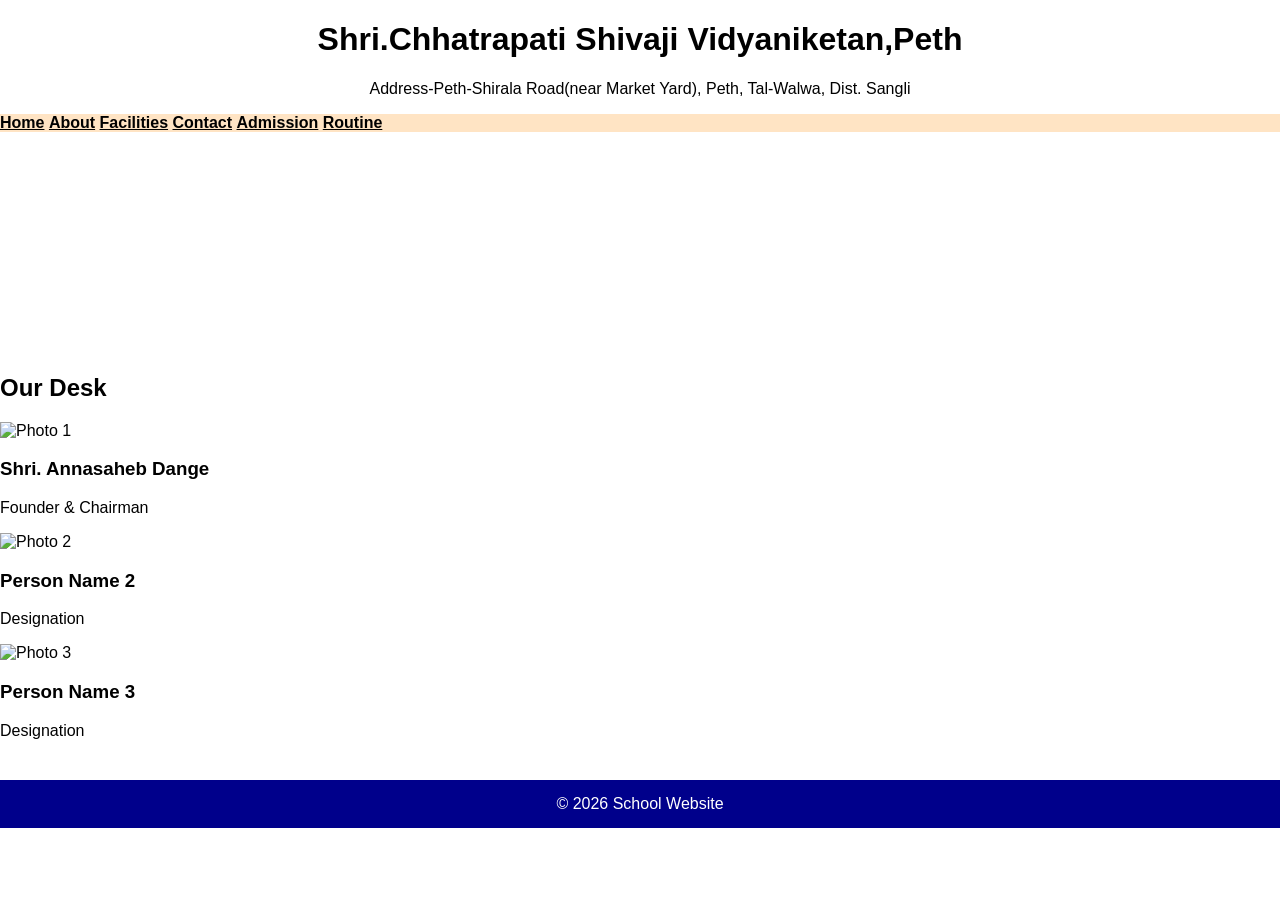
==== index.html @ c8ff2dbd "Update index.html" ====
<!DOCTYPE html>
<html lang="en">
<head>
    <meta charset="UTF-8">
    <meta name="viewport" content="width=device-width, initial-scale=1.0">
    <title>School Website</title>
    <link rel="stylesheet" href="style.css">
</head>
<body>
    <header>
        <h1>Shri.Chhatrapati Shivaji Vidyaniketan,Peth</h1>
        <p>Address-Peth-Shirala Road(near Market Yard), Peth, Tal-Walwa, Dist. Sangli</p>
    </header>
    <nav>
        <a href="index.html">Home</a>
        <a href="about.html">About</a>
        <a href="facilities.html">Facilities</a>
        <a href="contact.html">Contact</a>
        <a href="admission.html">Admission</a>
        <a href="routine.html">Routine</a>
    </nav>

    <div class="web">
        <h2>Welcome</h2>
        <p>We provide quality education and overall personality development.</p>
    </div>
    <section class="slider-section">
    <h2>Our Desk</h2>

    <div class="slider">
        <div class="slides">

            <div class="slide">
                <img src="images/photo1.jpg" alt="Photo 1">
                <h3>Shri. Annasaheb Dange</h3>
                <p>Founder & Chairman</p>
            </div>

            <div class="slide">
                <img src="images/photo2.jpg" alt="Photo 2">
                <h3>Person Name 2</h3>
                <p>Designation</p>
            </div>

            <div class="slide">
                <img src="images/photo3.jpg" alt="Photo 3">
                <h3>Person Name 3</h3>
                <p>Designation</p>
            </div>

        </div>
    </div>
</section>
    <footer>© 2026 School Website</footer>
</body>

</html>
---- style.css ----
nav
{
   background-color:bisque;
   padding:10;
}
nav a
{
   margin-right: 190;
   color:black;
   font-weight: bold;

}
body
{
   margin:0;
   font-family:'Segoe UI',sans-serif;
   background:linear-gradient;
}
header
{
   background:liner-gradient;
   text-align:center;
   padding:25;
}
.card {
    background: white;
    width: 80%;
    margin: 40px auto;
    padding: 25px;
    border-radius: 10px;
    box-shadow: 0 4px 15px rgba(0,0,0,0.2);
    transition: 0.3s;
}
.card:hover {
    transform: scale(1.02);
}
footer
{
   text-align:center;
   background-color:darkblue;
   color:white;
   padding:15px;
   margin-top:40px;
}
.web
{
   text-align:center;
   padding:60px;
   backgroumd-size:cover;
   color:white;

    
   
}
   /* ========================= */
/* ABOUT PAGE STYLING START */
/* ========================= */

.about-section {
    padding: 40px;
    background-color: white;
}

.section-title {
    text-align: center;
    margin-bottom: 30px;
    color: #002147;
}

.about-container {
    display: flex;
    flex-wrap: wrap;
    gap: 30px;
    align-items: center;
}

.image-section img {
    width: 280px;
    border-radius: 8px;
}

.text-section {
    flex: 1;
    font-size: 16px;
    line-height: 1.7;
    color: #333;
}

/* ========================= */
/* ABOUT PAGE STYLING END */
/* ========================= */
table {
    width: 100%;
    border-collapse: collapse;
    margin-top: 15px;
    border: 2px solid black;  
}

th, td {
    border: 1px solid #555;    
    padding: 10px;
    text-align: left;
}

th {
    background-color: #f2f2f2;
}
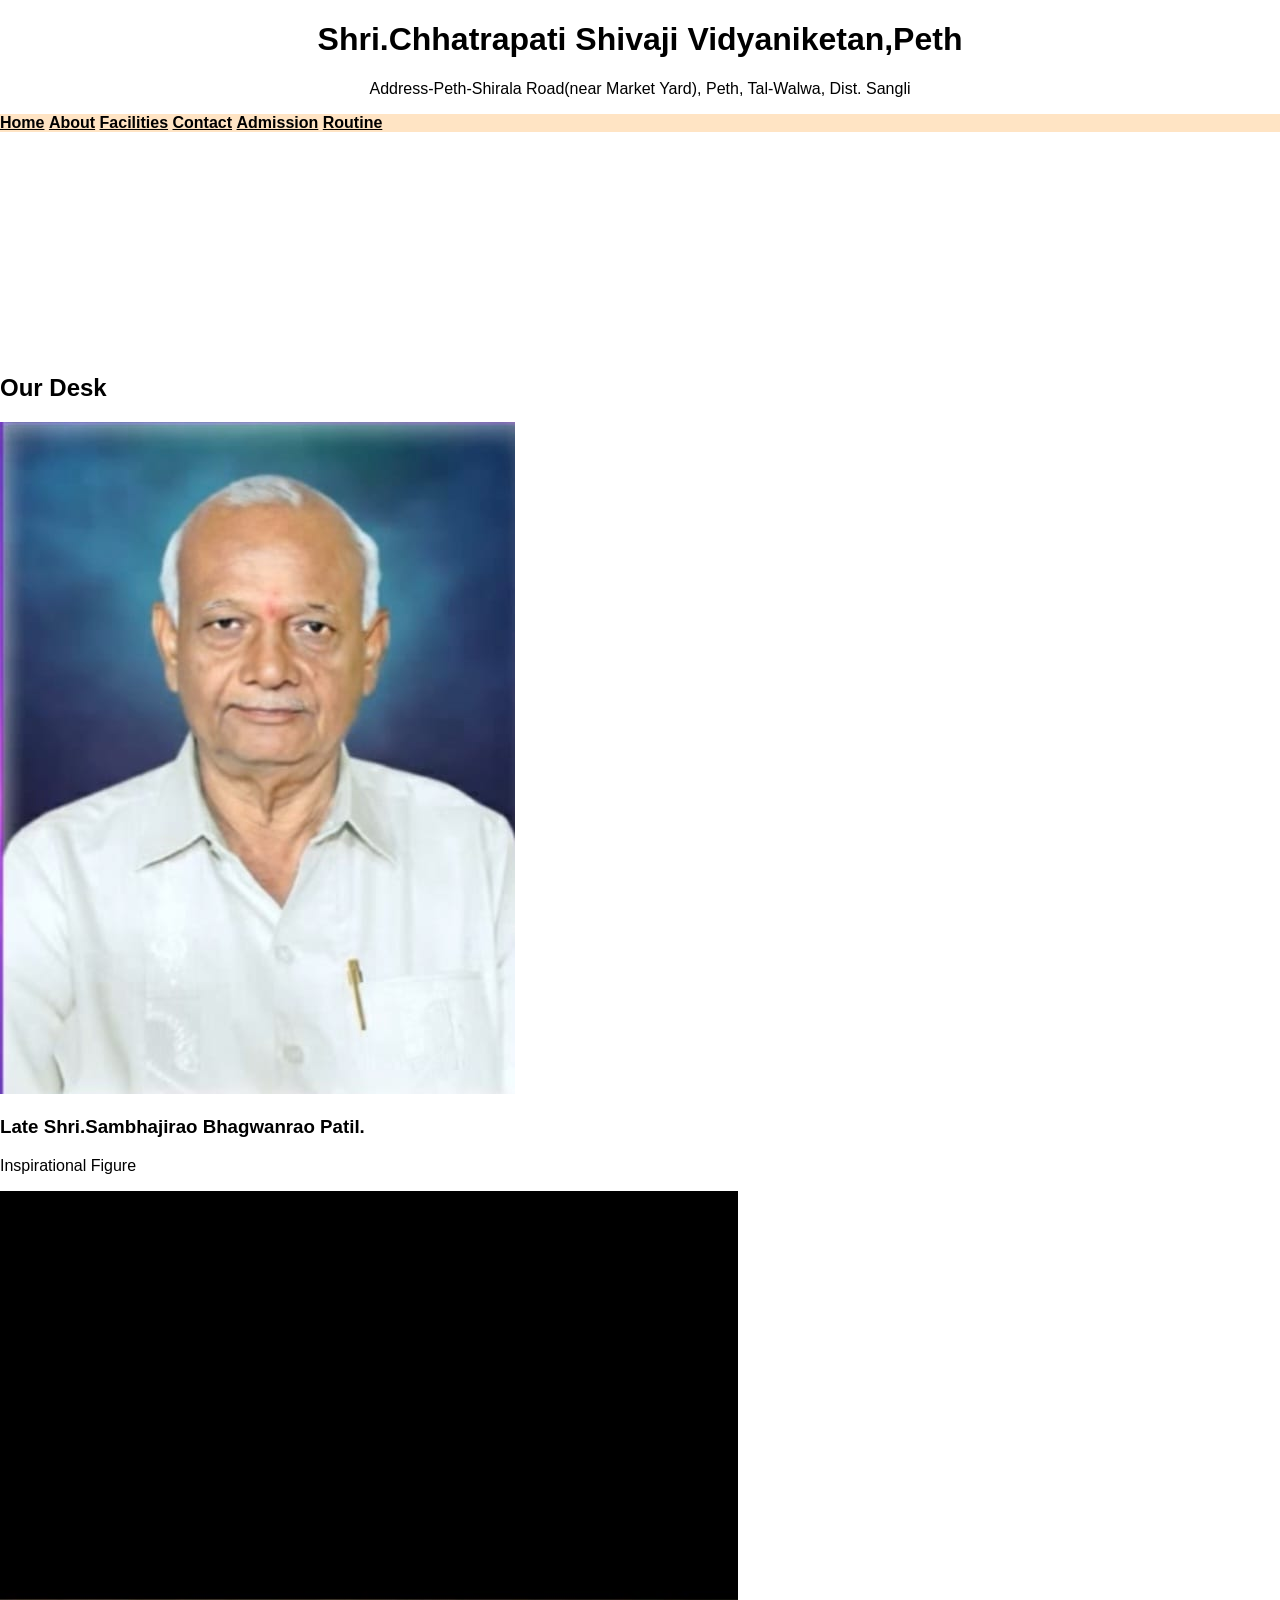
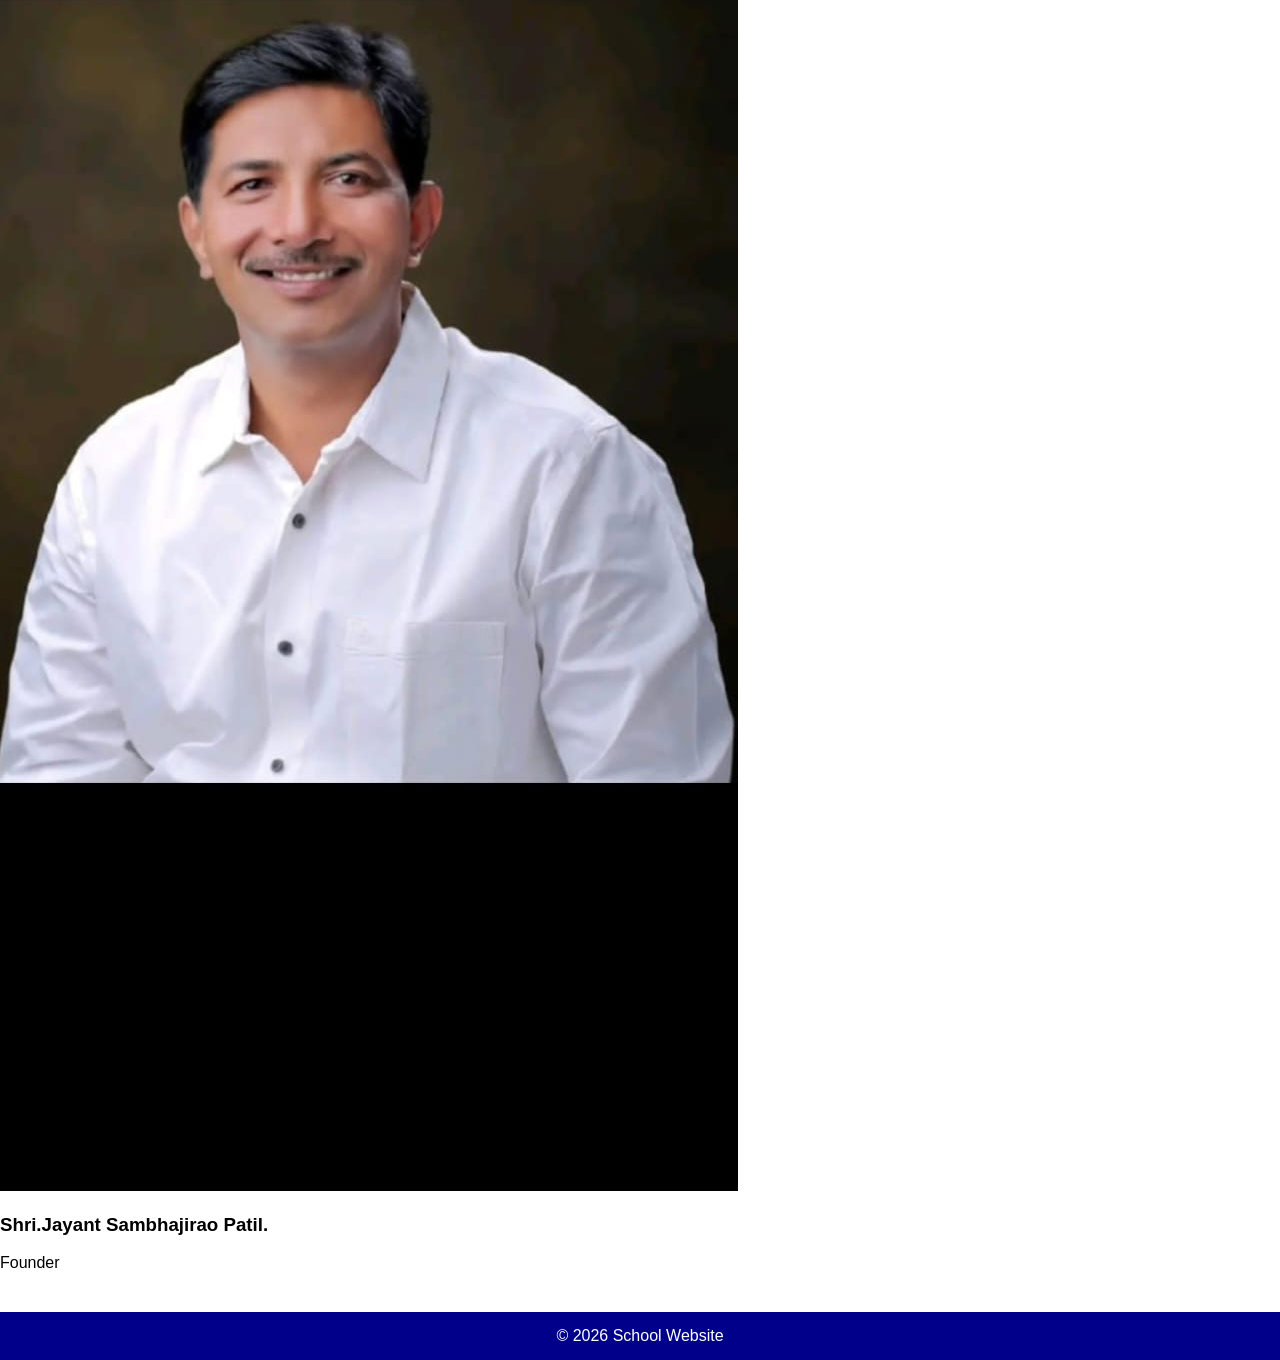
==== commit 8b16ee63: "Update index.html" ====
--- a/index.html
+++ b/index.html
@@ -31,22 +31,18 @@
         <div class="slides">
 
             <div class="slide">
-                <img src="images/photo1.jpg" alt="Photo 1">
-                <h3>Shri. Annasaheb Dange</h3>
-                <p>Founder & Chairman</p>
+                <img src="Inspirational_figure.jpeg" alt="Photo 1">
+                <h3>Late Shri.Sambhajirao Bhagwanrao Patil.</h3>
+                <p>Inspirational Figure</p>
             </div>
 
             <div class="slide">
-                <img src="images/photo2.jpg" alt="Photo 2">
-                <h3>Person Name 2</h3>
-                <p>Designation</p>
+                <img src="chairman.jpeg" alt="Photo 2">
+                <h3>Shri.Jayant Sambhajirao Patil.</h3>
+                <p>Founder</p>
             </div>
 
-            <div class="slide">
-                <img src="images/photo3.jpg" alt="Photo 3">
-                <h3>Person Name 3</h3>
-                <p>Designation</p>
-            </div>
+            
 
         </div>
     </div>
@@ -56,3 +52,4 @@
 
 </html>
 
+
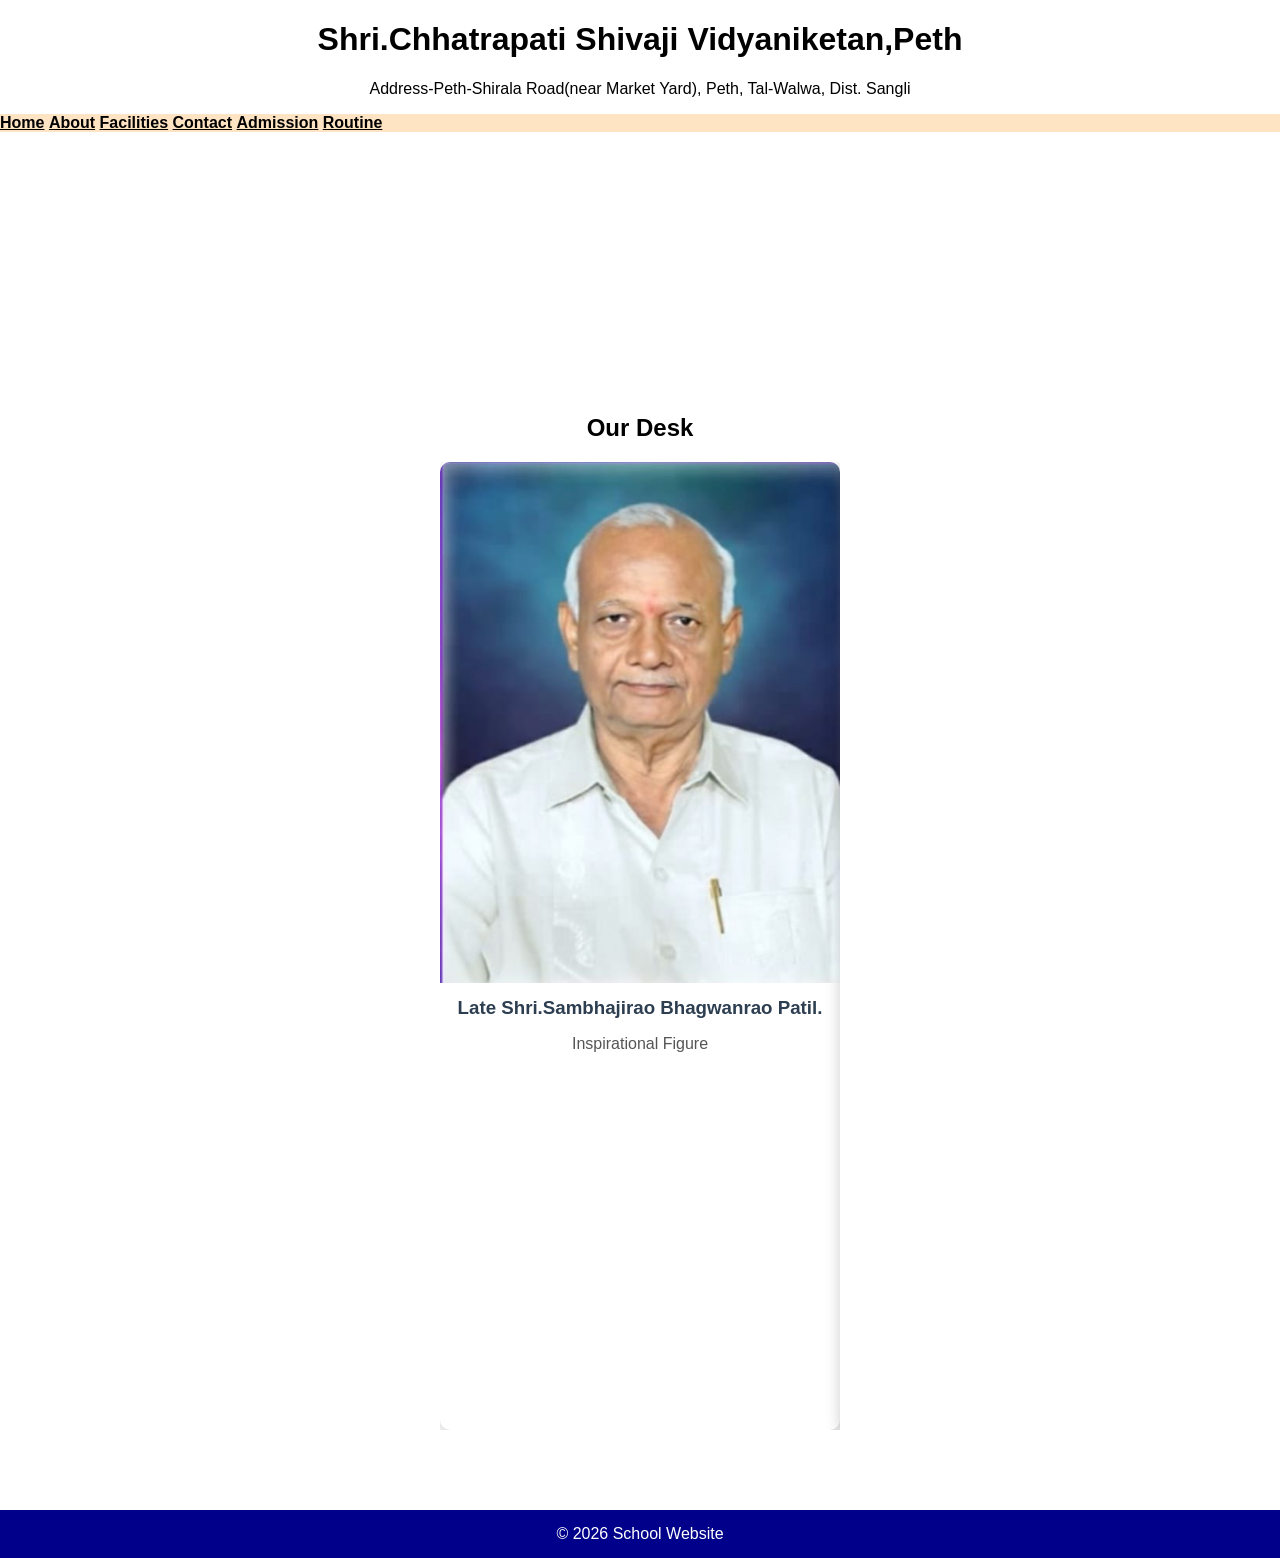
==== commit cd186238: "Update index.html" ====
--- a/index.html
+++ b/index.html
@@ -6,6 +6,45 @@
     <title>School Website</title>
     <link rel="stylesheet" href="style.css">
 </head>
+    <script>
+let index = 0;
+const slides = document.querySelector(".slides");
+const totalSlides = document.querySelectorAll(".slide").length;
+
+let startX = 0;
+
+document.querySelector(".slider").addEventListener("touchstart", function(e){
+    startX = e.touches[0].clientX;
+});
+
+document.querySelector(".slider").addEventListener("touchend", function(e){
+    let endX = e.changedTouches[0].clientX;
+
+    if(startX > endX + 50){
+        nextSlide();
+    } else if(startX < endX - 50){
+        prevSlide();
+    }
+});
+
+function nextSlide(){
+    if(index < totalSlides - 1){
+        index++;
+        updateSlide();
+    }
+}
+
+function prevSlide(){
+    if(index > 0){
+        index--;
+        updateSlide();
+    }
+}
+
+function updateSlide(){
+    slides.style.transform = `translateX(-${index * 100}%)`;
+}
+</script>
 <body>
     <header>
         <h1>Shri.Chhatrapati Shivaji Vidyaniketan,Peth</h1>
@@ -53,3 +92,4 @@
 </html>
 
 
+
--- a/style.css
+++ b/style.css
@@ -105,6 +105,43 @@
 th {
     background-color: #f2f2f2;
 }
+.slider-section {
+    text-align: center;
+    padding: 40px 20px;
+}
+
+.slider {
+    overflow: hidden;
+    max-width: 400px;
+    margin: auto;
+}
+
+.slides {
+    display: flex;
+    transition: transform 0.5s ease-in-out;
+}
+
+.slide {
+    min-width: 100%;
+    box-shadow: 0 5px 15px rgba(0,0,0,0.2);
+    background: white;
+    border-radius: 10px;
+    padding-bottom: 15px;
+}
+
+.slide img {
+    width: 100%;
+    border-radius: 10px 10px 0 0;
+}
+
+.slide h3 {
+    margin: 10px 0 5px;
+    color: #2c3e50;
+}
+
+.slide p {
+    color: #555;
+}
 
 
 
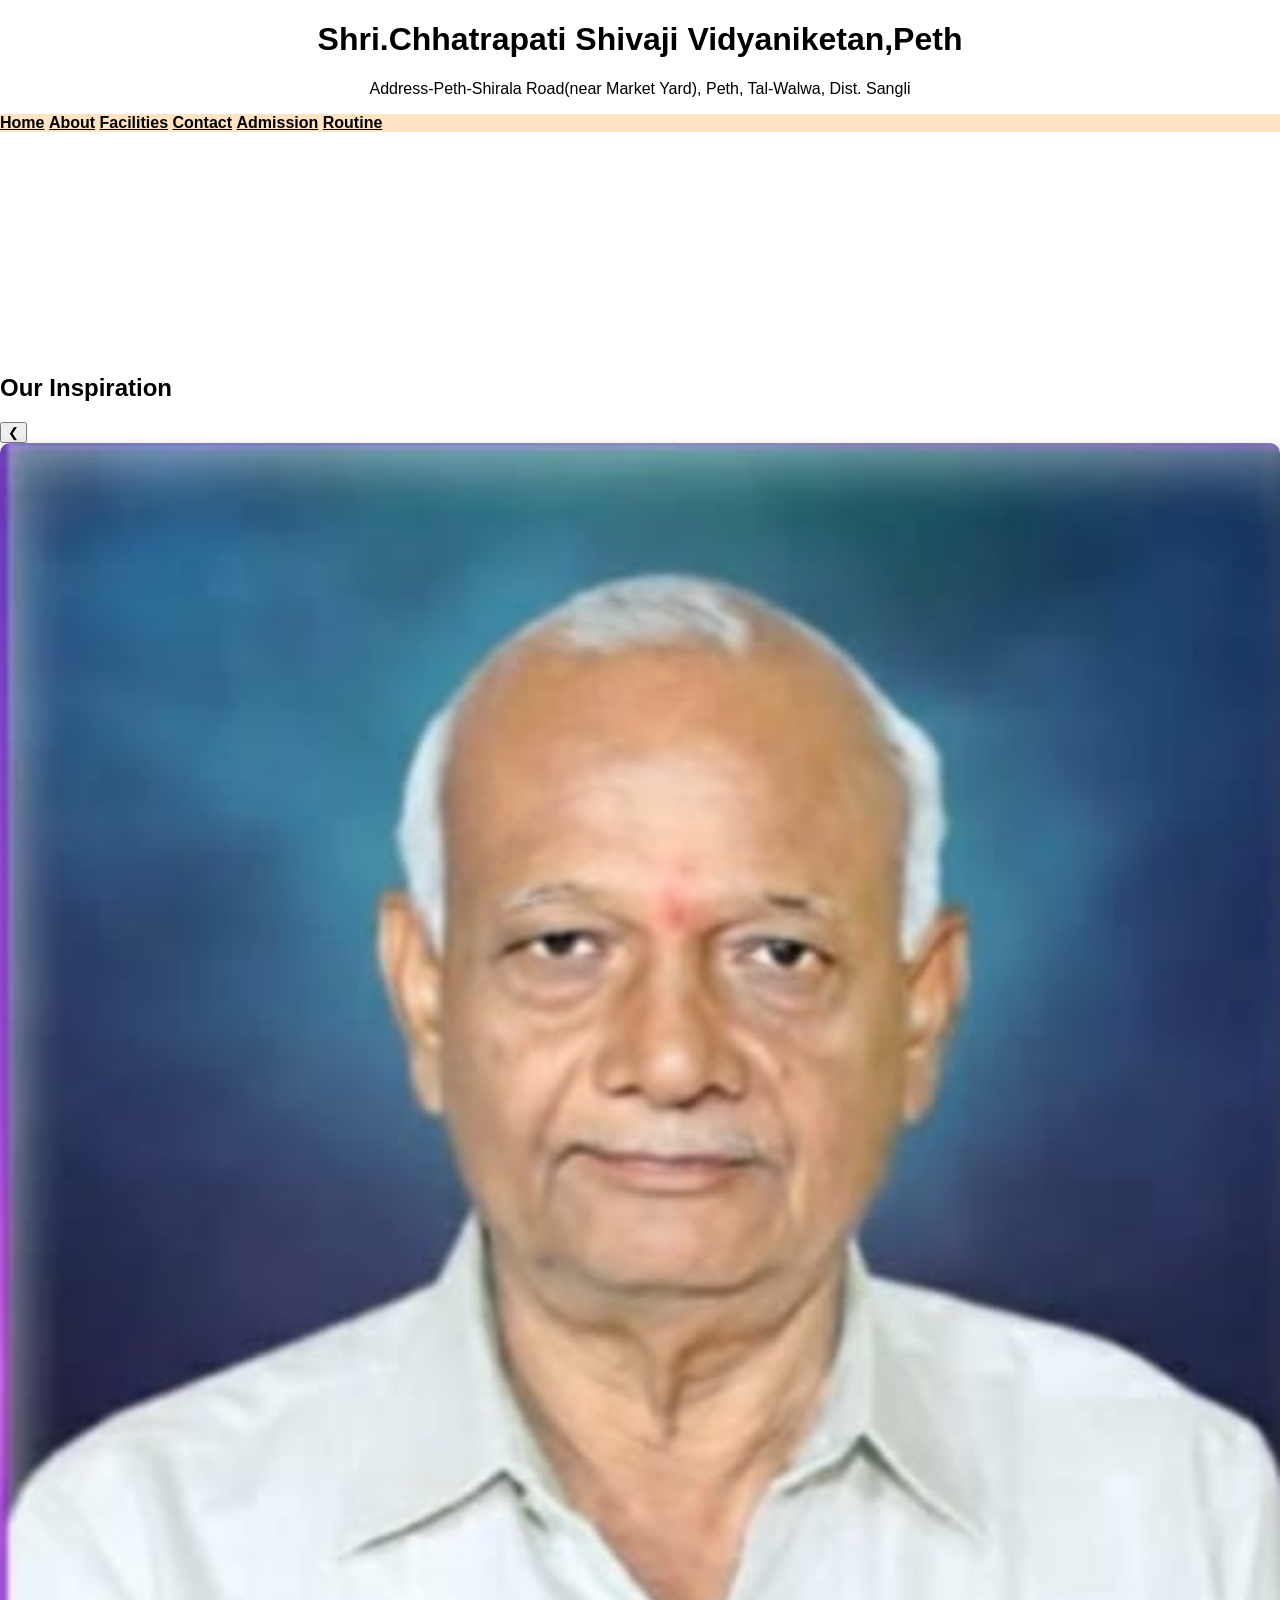
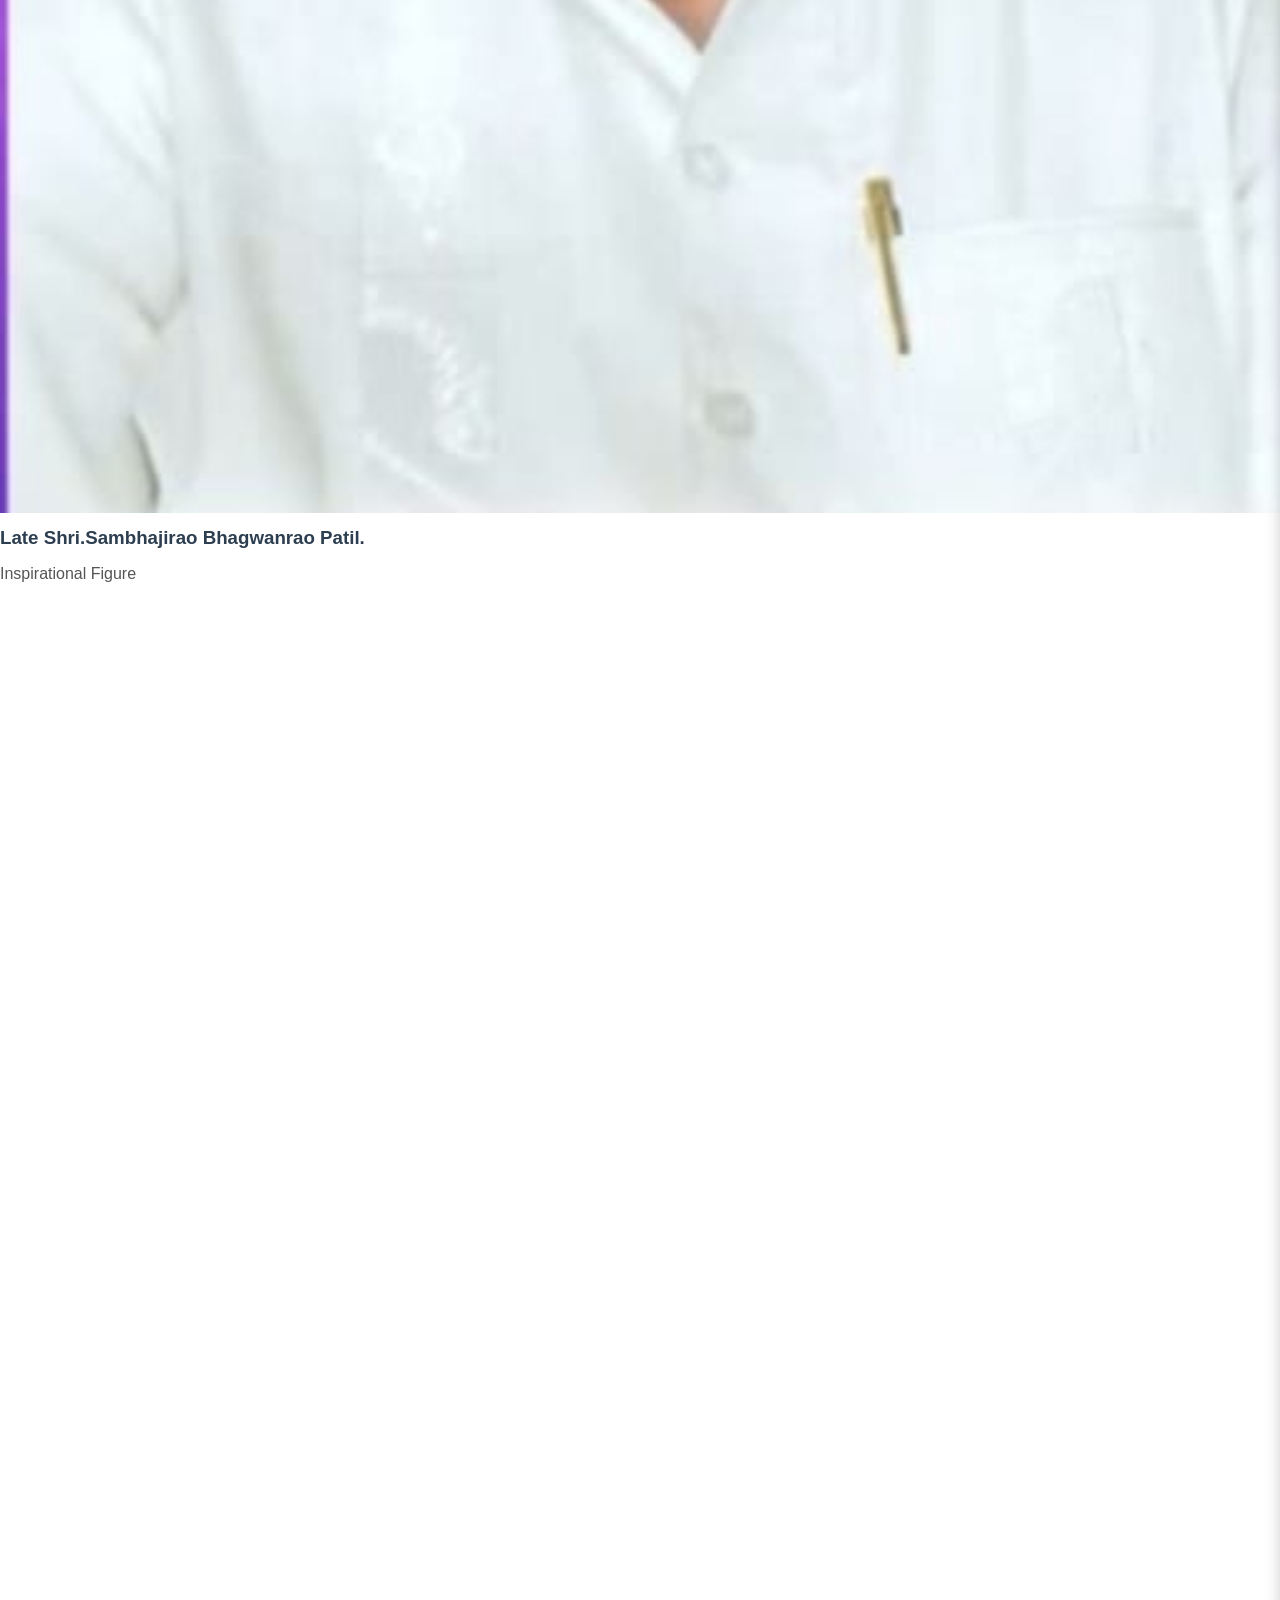
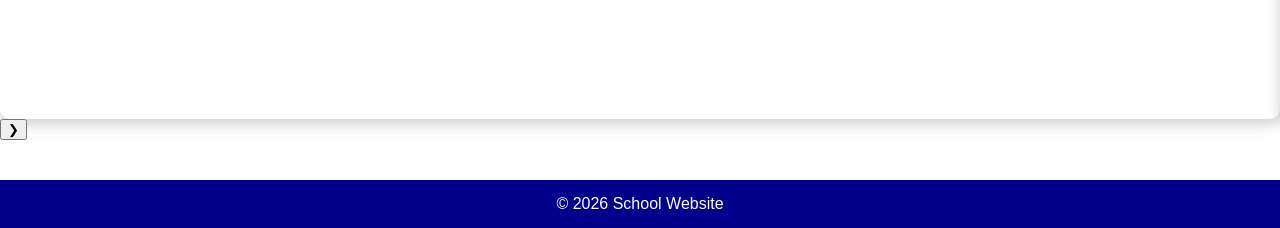
==== commit 745eed47: "Update index.html" ====
--- a/index.html
+++ b/index.html
@@ -63,27 +63,29 @@
         <h2>Welcome</h2>
         <p>We provide quality education and overall personality development.</p>
     </div>
-    <section class="slider-section">
-    <h2>Our Desk</h2>
+<section class="hero-slider">
+    <h2>Our Inspiration</h2>
 
-    <div class="slider">
+    <div class="slider-container">
+
+        <button class="prev">&#10094;</button>
+
         <div class="slides">
-
             <div class="slide">
-                <img src="Inspirational_figure.jpeg" alt="Photo 1">
+                <img src="Inspirational_figure.jpeg">
                 <h3>Late Shri.Sambhajirao Bhagwanrao Patil.</h3>
                 <p>Inspirational Figure</p>
             </div>
 
             <div class="slide">
-                <img src="chairman.jpeg" alt="Photo 2">
+                <img src="chairman.jpeg">
                 <h3>Shri.Jayant Sambhajirao Patil.</h3>
                 <p>Founder</p>
             </div>
+        </div>
 
-            
+        <button class="next">&#10095;</button>
 
-        </div>
     </div>
 </section>
     <footer>© 2026 School Website</footer>
@@ -93,3 +95,4 @@
 
 
 
+
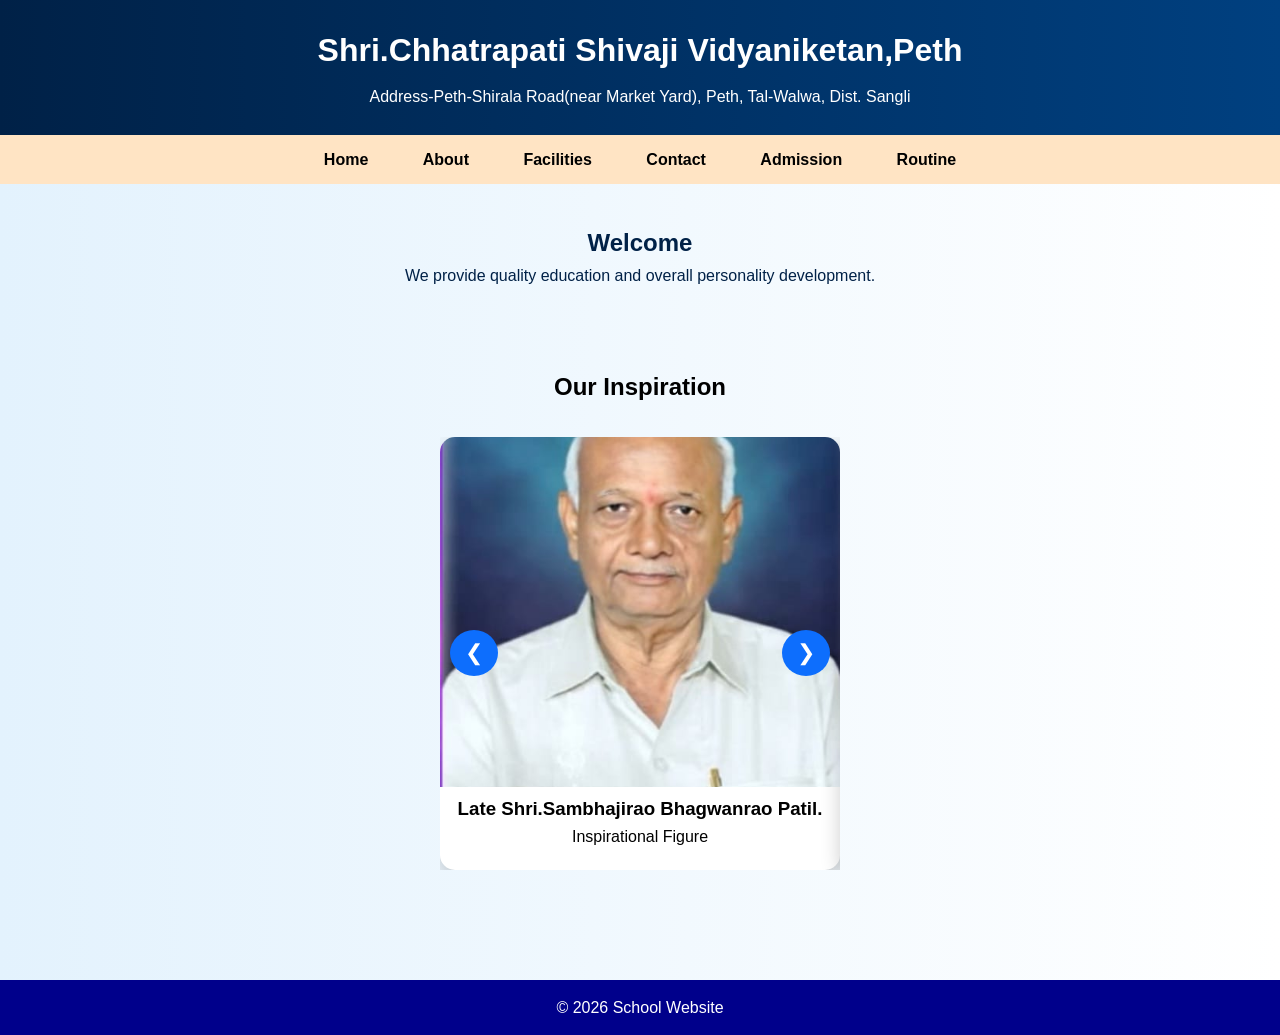
==== commit f8908b82: "Refactor HTML and enhance slider functionality Updated the HTML structure and added event handlers f" ====
--- a/index.html
+++ b/index.html
@@ -6,7 +6,54 @@
     <title>School Website</title>
     <link rel="stylesheet" href="style.css">
 </head>
-    <script>
+
+<body>
+    <header>
+        <h1>Shri.Chhatrapati Shivaji Vidyaniketan,Peth</h1>
+        <p>Address-Peth-Shirala Road(near Market Yard), Peth, Tal-Walwa, Dist. Sangli</p>
+    </header>
+    <nav>
+        <a href="index.html">Home</a>
+        <a href="about.html">About</a>
+        <a href="facilities.html">Facilities</a>
+        <a href="contact.html">Contact</a>
+        <a href="admission.html">Admission</a>
+        <a href="routine.html">Routine</a>
+    </nav>
+
+    <div class="web">
+        <h2>Welcome</h2>
+        <p>We provide quality education and overall personality development.</p>
+    </div>
+<section class="hero-slider">
+    <h2>Our Inspiration</h2>
+
+    <div class="slider-container">
+
+        <button class="prev"
+            onclick="prevSlide()">&#10094;</button>
+
+        <div class="slides">
+            <div class="slide">
+                <img src="Inspirational_figure.jpeg">
+                <h3>Late Shri.Sambhajirao Bhagwanrao Patil.</h3>
+                <p>Inspirational Figure</p>
+            </div>
+
+            <div class="slide">
+                <img src="chairman.jpeg">
+                <h3>Shri.Jayant Sambhajirao Patil.</h3>
+                <p>Founder</p>
+            </div>
+        </div>
+
+       <button class="next">&#10095;   </button>
+
+    </div>
+</section>
+    <footer>© 2026 School Website</footer>
+
+        <script>
 let index = 0;
 const slides = document.querySelector(".slides");
 const totalSlides = document.querySelectorAll(".slide").length;
@@ -14,7 +61,7 @@
 let startX = 0;
 
 document.querySelector(".slider").addEventListener("touchstart", function(e){
-    startX = e.touches[0].clientX;
+    startX = e.touches[0].clientX;d
 });
 
 document.querySelector(".slider").addEventListener("touchend", function(e){
@@ -45,50 +92,6 @@
     slides.style.transform = `translateX(-${index * 100}%)`;
 }
 </script>
-<body>
-    <header>
-        <h1>Shri.Chhatrapati Shivaji Vidyaniketan,Peth</h1>
-        <p>Address-Peth-Shirala Road(near Market Yard), Peth, Tal-Walwa, Dist. Sangli</p>
-    </header>
-    <nav>
-        <a href="index.html">Home</a>
-        <a href="about.html">About</a>
-        <a href="facilities.html">Facilities</a>
-        <a href="contact.html">Contact</a>
-        <a href="admission.html">Admission</a>
-        <a href="routine.html">Routine</a>
-    </nav>
-
-    <div class="web">
-        <h2>Welcome</h2>
-        <p>We provide quality education and overall personality development.</p>
-    </div>
-<section class="hero-slider">
-    <h2>Our Inspiration</h2>
-
-    <div class="slider-container">
-
-        <button class="prev">&#10094;</button>
-
-        <div class="slides">
-            <div class="slide">
-                <img src="Inspirational_figure.jpeg">
-                <h3>Late Shri.Sambhajirao Bhagwanrao Patil.</h3>
-                <p>Inspirational Figure</p>
-            </div>
-
-            <div class="slide">
-                <img src="chairman.jpeg">
-                <h3>Shri.Jayant Sambhajirao Patil.</h3>
-                <p>Founder</p>
-            </div>
-        </div>
-
-        <button class="next">&#10095;</button>
-
-    </div>
-</section>
-    <footer>© 2026 School Website</footer>
 </body>
 
 </html>
@@ -96,3 +99,4 @@
 
 
 
+
--- a/style.css
+++ b/style.css
@@ -1,63 +1,151 @@
-nav
-{
-   background-color:bisque;
-   padding:10;
-}
-nav a
-{
-   margin-right: 190;
-   color:black;
-   font-weight: bold;
-
-}
-body
-{
-   margin:0;
-   font-family:'Segoe UI',sans-serif;
-   background:linear-gradient;
-}
-header
-{
-   background:liner-gradient;
-   text-align:center;
-   padding:25;
-}
+/* ========================= */
+/* RESET & GENERAL */
+/* ========================= */
+
+* {
+    margin: 0;
+    padding: 0;
+    box-sizing: border-box;
+}
+
+body {
+    font-family: 'Segoe UI', sans-serif;
+    background: linear-gradient(to right, #e3f2fd, #ffffff);
+    line-height: 1.6;
+}
+
+/* ========================= */
+/* HEADER */
+/* ========================= */
+
+header {
+    background: linear-gradient(to right, #002147, #004080);
+    text-align: center;
+    padding: 25px 15px;
+    color: white;
+}
+
+header h1 {
+    margin-bottom: 8px;
+}
+
+/* ========================= */
+/* NAVIGATION */
+/* ========================= */
+
+nav {
+    background-color: bisque;
+    padding: 12px 0;
+    text-align: center;
+}
+
+nav a {
+    margin: 0 25px;
+    color: black;
+    font-weight: bold;
+    text-decoration: none;
+    transition: 0.3s;
+}
+
+nav a:hover {
+    color: #0d6efd;
+}
+
+/* ========================= */
+/* WELCOME SECTION */
+/* ========================= */
+
+.web {
+    text-align: center;
+    padding: 40px 20px;
+    color: #002147;
+}
+
+/* ========================= */
+/* CARD DESIGN */
+/* ========================= */
+
 .card {
     background: white;
     width: 80%;
+    max-width: 900px;
     margin: 40px auto;
     padding: 25px;
-    border-radius: 10px;
-    box-shadow: 0 4px 15px rgba(0,0,0,0.2);
+    border-radius: 12px;
+    box-shadow: 0 6px 18px rgba(0,0,0,0.15);
     transition: 0.3s;
 }
+
 .card:hover {
-    transform: scale(1.02);
-}
-footer
-{
-   text-align:center;
-   background-color:darkblue;
-   color:white;
-   padding:15px;
-   margin-top:40px;
-}
-.web
-{
-   text-align:center;
-   padding:60px;
-   backgroumd-size:cover;
-   color:white;
-
-    
-   
-}
-   /* ========================= */
-/* ABOUT PAGE STYLING START */
+    transform: translateY(-5px);
+}
+
+/* ========================= */
+/* HERO SLIDER */
+/* ========================= */
+
+.hero-slider {
+    text-align: center;
+    padding: 40px 20px;
+    background: linear-gradient(to right, #e3f2fd, #ffffff);
+}
+
+.slider-container {
+    position: relative;
+    max-width: 400px;
+    margin: 30px auto;
+    overflow: hidden;
+}
+
+.slides {
+    display: flex;
+    transition: transform 0.6s ease;
+}
+
+.slide {
+    min-width: 100%;
+    background: white;
+    border-radius: 15px;
+    box-shadow: 0 8px 20px rgba(0,0,0,0.2);
+    padding-bottom: 20px;
+}
+
+.slide img {
+    width: 100%;
+    height: 350px;
+    object-fit: cover;
+    border-radius: 15px 15px 0 0;
+}
+
+/* Slider Buttons */
+
+.prev, .next {
+    position: absolute;
+    top: 50%;
+    transform: translateY(-50%);
+    background: #0d6efd;
+    color: white;
+    border: none;
+    font-size: 22px;
+    padding: 10px 15px;
+    cursor: pointer;
+    border-radius: 50%;
+    transition: 0.3s;
+}
+
+.prev { left: 10px; }
+.next { right: 10px; }
+
+.prev:hover, .next:hover {
+    background: #084298;
+}
+
+/* ========================= */
+/* ABOUT PAGE */
 /* ========================= */
 
 .about-section {
-    padding: 40px;
+    padding: 50px 20px;
     background-color: white;
 }
 
@@ -72,84 +160,70 @@
     flex-wrap: wrap;
     gap: 30px;
     align-items: center;
+    justify-content: center;
 }
 
 .image-section img {
     width: 280px;
-    border-radius: 8px;
+    border-radius: 10px;
 }
 
 .text-section {
     flex: 1;
+    min-width: 250px;
     font-size: 16px;
-    line-height: 1.7;
     color: #333;
 }
 
 /* ========================= */
-/* ABOUT PAGE STYLING END */
-/* ========================= */
+/* TABLE */
+/* ========================= */
+
 table {
     width: 100%;
     border-collapse: collapse;
-    margin-top: 15px;
+    margin-top: 20px;
     border: 2px solid black;  
 }
 
 th, td {
     border: 1px solid #555;    
-    padding: 10px;
+    padding: 12px;
     text-align: left;
 }
 
 th {
     background-color: #f2f2f2;
 }
-.slider-section {
-    text-align: center;
-    padding: 40px 20px;
-}
-
-.slider {
-    overflow: hidden;
-    max-width: 400px;
-    margin: auto;
-}
-
-.slides {
-    display: flex;
-    transition: transform 0.5s ease-in-out;
-}
-
-.slide {
-    min-width: 100%;
-    box-shadow: 0 5px 15px rgba(0,0,0,0.2);
-    background: white;
-    border-radius: 10px;
-    padding-bottom: 15px;
-}
-
-.slide img {
-    width: 100%;
-    border-radius: 10px 10px 0 0;
-}
-
-.slide h3 {
-    margin: 10px 0 5px;
-    color: #2c3e50;
-}
-
-.slide p {
-    color: #555;
-}
-
-
-
-
-
-
-
-
-
-
-
+
+/* ========================= */
+/* FOOTER */
+/* ========================= */
+
+footer {
+    text-align: center;
+    background-color: darkblue;
+    color: white;
+    padding: 15px;
+    margin-top: 40px;
+}
+
+/* ========================= */
+/* RESPONSIVE DESIGN */
+/* ========================= */
+
+@media (max-width: 768px) {
+    nav a {
+        display: block;
+        margin: 10px 0;
+    }
+
+    .about-container {
+        flex-direction: column;
+        text-align: center;
+    }
+
+    .slide img {
+        height: 250px;
+    }
+}
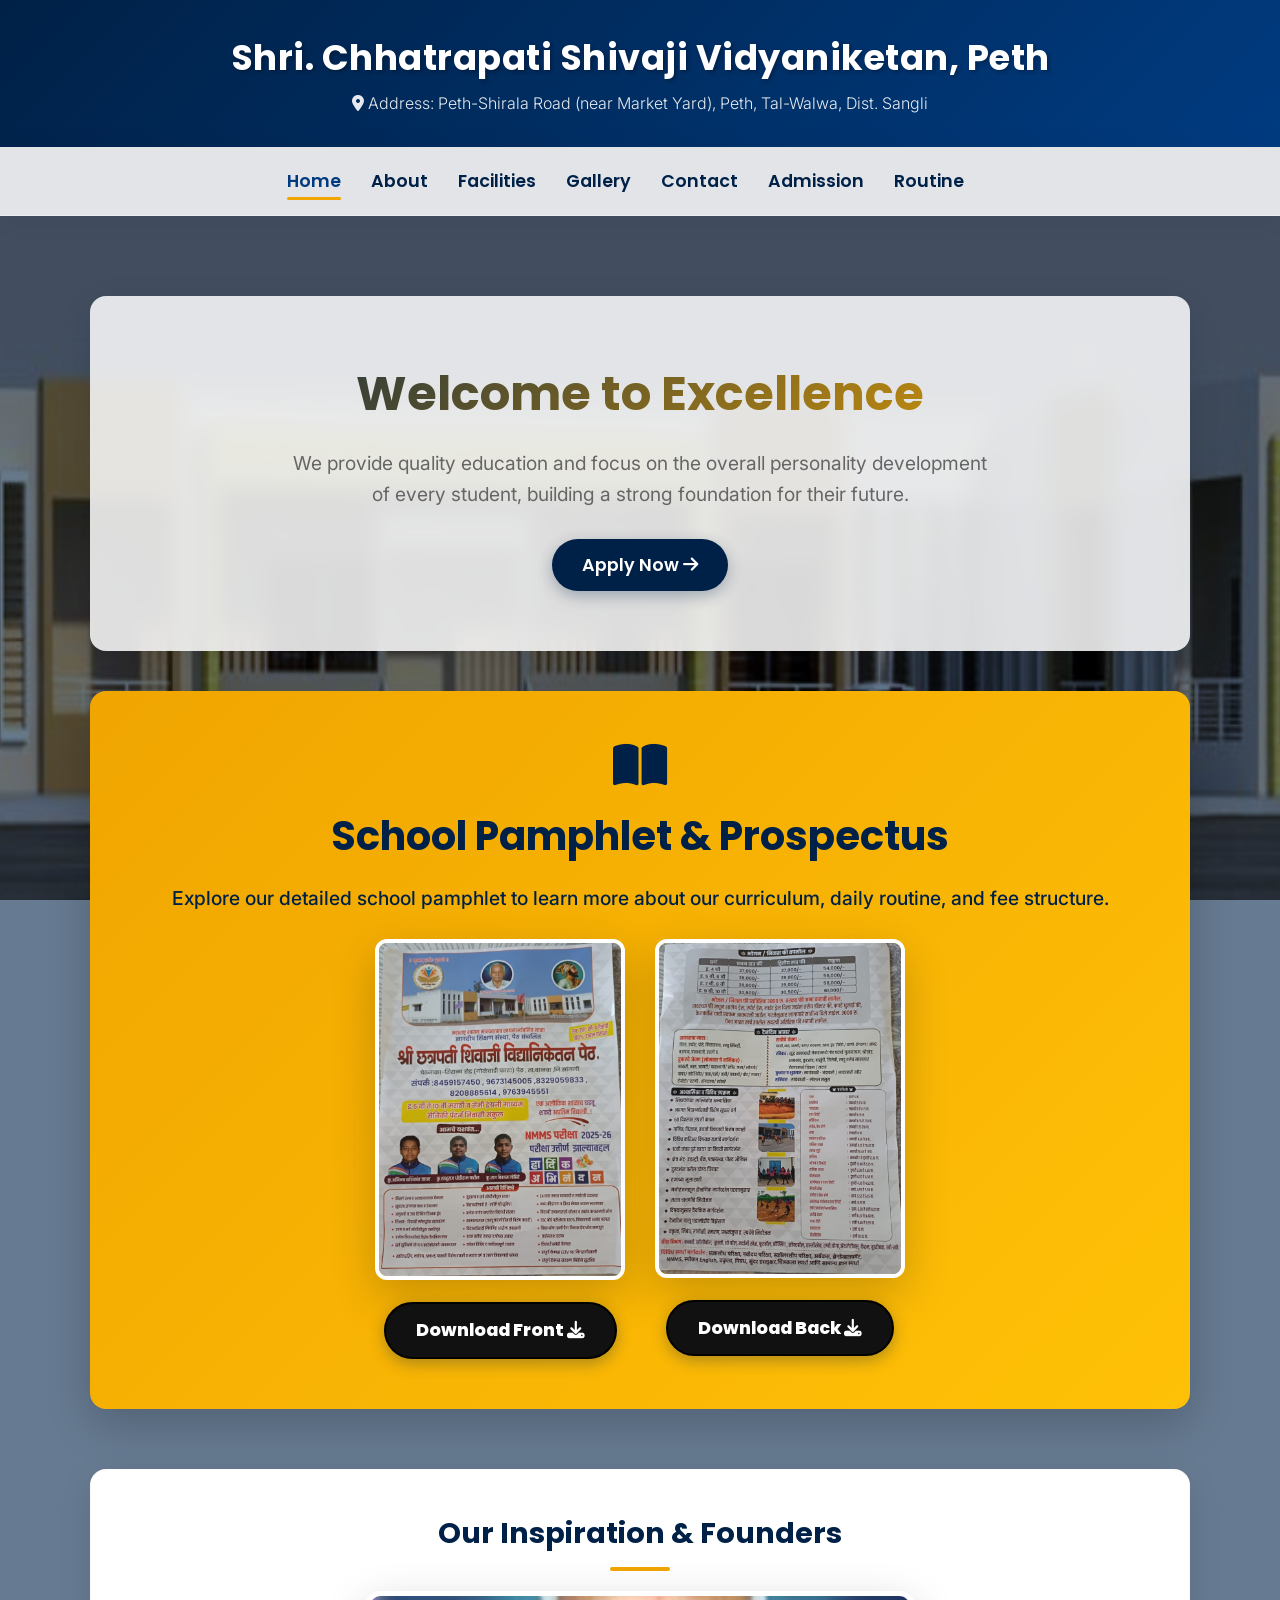
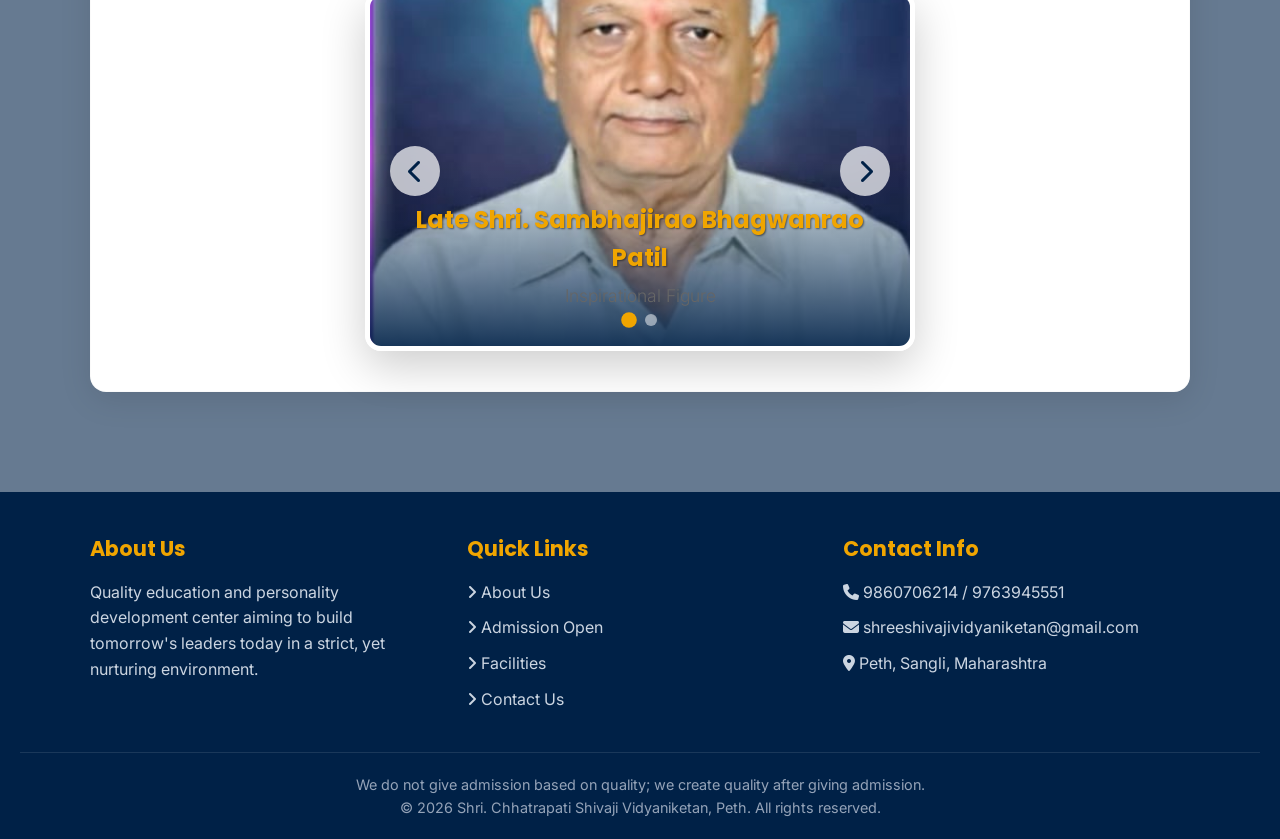
==== commit e8ea677f: "first commit" ====
--- a/index.html
+++ b/index.html
@@ -1,102 +1,218 @@
-<!DOCTYPE html>
-<html lang="en">
-<head>
-    <meta charset="UTF-8">
-    <meta name="viewport" content="width=device-width, initial-scale=1.0">
-    <title>School Website</title>
-    <link rel="stylesheet" href="style.css">
-</head>
-
-<body>
-    <header>
-        <h1>Shri.Chhatrapati Shivaji Vidyaniketan,Peth</h1>
-        <p>Address-Peth-Shirala Road(near Market Yard), Peth, Tal-Walwa, Dist. Sangli</p>
-    </header>
-    <nav>
-        <a href="index.html">Home</a>
-        <a href="about.html">About</a>
-        <a href="facilities.html">Facilities</a>
-        <a href="contact.html">Contact</a>
-        <a href="admission.html">Admission</a>
-        <a href="routine.html">Routine</a>
-    </nav>
-
-    <div class="web">
-        <h2>Welcome</h2>
-        <p>We provide quality education and overall personality development.</p>
-    </div>
-<section class="hero-slider">
-    <h2>Our Inspiration</h2>
-
-    <div class="slider-container">
-
-        <button class="prev"
-            onclick="prevSlide()">&#10094;</button>
-
-        <div class="slides">
-            <div class="slide">
-                <img src="Inspirational_figure.jpeg">
-                <h3>Late Shri.Sambhajirao Bhagwanrao Patil.</h3>
-                <p>Inspirational Figure</p>
-            </div>
-
-            <div class="slide">
-                <img src="chairman.jpeg">
-                <h3>Shri.Jayant Sambhajirao Patil.</h3>
-                <p>Founder</p>
-            </div>
-        </div>
-
-       <button class="next">&#10095;   </button>
-
-    </div>
-</section>
-    <footer>© 2026 School Website</footer>
-
-        <script>
-let index = 0;
-const slides = document.querySelector(".slides");
-const totalSlides = document.querySelectorAll(".slide").length;
-
-let startX = 0;
-
-document.querySelector(".slider").addEventListener("touchstart", function(e){
-    startX = e.touches[0].clientX;d
-});
-
-document.querySelector(".slider").addEventListener("touchend", function(e){
-    let endX = e.changedTouches[0].clientX;
-
-    if(startX > endX + 50){
-        nextSlide();
-    } else if(startX < endX - 50){
-        prevSlide();
-    }
-});
-
-function nextSlide(){
-    if(index < totalSlides - 1){
-        index++;
-        updateSlide();
-    }
-}
-
-function prevSlide(){
-    if(index > 0){
-        index--;
-        updateSlide();
-    }
-}
-
-function updateSlide(){
-    slides.style.transform = `translateX(-${index * 100}%)`;
-}
-</script>
-</body>
-
-</html>
-
-
-
-
-
+<!DOCTYPE html>
+<html lang="en">
+<head>
+    <meta charset="UTF-8">
+    <meta name="viewport" content="width=device-width, initial-scale=1.0">
+    <title>School Website - Shri. Chhatrapati Shivaji Vidyaniketan</title>
+    <!-- FontAwesome for Icons -->
+    <link rel="stylesheet" href="https://cdnjs.cloudflare.com/ajax/libs/font-awesome/6.4.0/css/all.min.css">
+    <link rel="stylesheet" href="style.css">
+</head>
+
+<body>
+    <!-- Main Header Area -->
+    <header class="main-header">
+        <div class="container" style="padding: 10px 0;">
+            <h1>Shri. Chhatrapati Shivaji Vidyaniketan, Peth</h1>
+            <p><i class="fas fa-map-marker-alt"></i> Address: Peth-Shirala Road (near Market Yard), Peth, Tal-Walwa, Dist. Sangli</p>
+        </div>
+    </header>
+
+    <!-- Sticky Glassmorphism Navigation -->
+    <nav>
+        <div class="nav-container container" style="padding: 0; align-items: center;">
+            <a href="index.html" class="active">Home</a>
+            <a href="about.html">About</a>
+            <a href="facilities.html">Facilities</a>
+            <a href="gallery.html">Gallery</a>
+            <a href="contact.html">Contact</a>
+            <a href="admission.html">Admission</a>
+            <a href="routine.html">Routine</a>
+            
+            <!-- Google Translate Widget -->
+            <div id="google_translate_element" style="margin-top: 5px;"></div>
+        </div>
+    </nav>
+
+    <div class="container fade-in">
+        
+        <!-- Hero Section -->
+        <div class="hero">
+            <h2>Welcome to Excellence</h2>
+            <p>We provide quality education and focus on the overall personality development of every student, building a strong foundation for their future.</p>
+            <a href="admission.html" class="btn">Apply Now <i class="fas fa-arrow-right"></i></a>
+        </div>
+
+        <!-- Pamphlet Section -->
+        <section class="pamphlet-section">
+            <i class="fas fa-book-open" style="font-size: 3rem; margin-bottom: 15px;"></i>
+            <h2>School Pamphlet & Prospectus</h2>
+            <p>Explore our detailed school pamphlet to learn more about our curriculum, daily routine, and fee structure.</p>
+            
+            <div style="display: flex; flex-wrap: wrap; gap: 30px; justify-content: center; margin-top: 20px;">
+                <div style="text-align: center;">
+                    <img src="pamphlet-front.jpg" alt="Pamphlet Front" style="max-width: 100%; width: 250px; border-radius: 12px; box-shadow: var(--shadow-hover); border: 4px solid var(--white);">
+                    <br>
+                    <a href="pamphlet-front.jpg" download class="btn" style="margin-top: 15px; background-color: #111; color: #fff; font-weight: 800; border: 2px solid #000;">Download Front <i class="fas fa-download"></i></a>
+                </div>
+                <div style="text-align: center;">
+                    <img src="pamphlet-back.jpg" alt="Pamphlet Back" style="max-width: 100%; width: 250px; border-radius: 12px; box-shadow: var(--shadow-hover); border: 4px solid var(--white);">
+                    <br>
+                    <a href="pamphlet-back.jpg" download class="btn" style="margin-top: 15px; background-color: #111; color: #fff; font-weight: 800; border: 2px solid #000;">Download Back <i class="fas fa-download"></i></a>
+                </div>
+            </div>
+        </section>
+
+        <!-- Inspirational Slider Section -->
+        <section class="hero-slider card">
+            <h2 class="section-title">Our Inspiration & Founders</h2>
+
+            <div class="slider-container" id="slider">
+                <div class="slides">
+                    <div class="slide">
+                        <img src="Inspirational_figure.jpeg" alt="Inspirational Figure">
+                        <div class="slide-content">
+                            <h3>Late Shri. Sambhajirao Bhagwanrao Patil</h3>
+                            <p>Inspirational Figure</p>
+                        </div>
+                    </div>
+                    <div class="slide">
+                        <img src="chairman.jpeg" alt="Chairman">
+                        <div class="slide-content">
+                            <h3>Shri. Jayant Sambhajirao Patil</h3>
+                            <p>Founder & Chairman</p>
+                        </div>
+                    </div>
+                </div>
+
+                <!-- Navigation Elements -->
+                <button class="slider-btn prev" id="prevBtn"><i class="fas fa-chevron-left"></i></button>
+                <button class="slider-btn next" id="nextBtn"><i class="fas fa-chevron-right"></i></button>
+
+                <!-- Dots filled by JS -->
+                <div class="dots-container" id="dotsContainer"></div>
+            </div>
+        </section>
+
+    </div>
+
+    <!-- Enhanced Footer -->
+    <footer>
+        <div class="footer-content">
+            <div class="footer-section">
+                <h3>About Us</h3>
+                <p>Quality education and personality development center aiming to build tomorrow's leaders today in a strict, yet nurturing environment.</p>
+            </div>
+            <div class="footer-section">
+                <h3>Quick Links</h3>
+                <a href="about.html"><i class="fas fa-angle-right"></i> About Us</a>
+                <a href="admission.html"><i class="fas fa-angle-right"></i> Admission Open</a>
+                <a href="facilities.html"><i class="fas fa-angle-right"></i> Facilities</a>
+                <a href="contact.html"><i class="fas fa-angle-right"></i> Contact Us</a>
+            </div>
+            <div class="footer-section">
+                <h3>Contact Info</h3>
+                <p><i class="fas fa-phone"></i> 9860706214 / 9763945551</p>
+                <p><i class="fas fa-envelope"></i> shreeshivajividyaniketan@gmail.com</p>
+                <p><i class="fas fa-map-marker-alt"></i> Peth, Sangli, Maharashtra</p>
+            </div>
+        </div>
+        <div class="footer-bottom">
+            <p>We do not give admission based on quality; we create quality after giving admission. <br> &copy; 2026 Shri. Chhatrapati Shivaji Vidyaniketan, Peth. All rights reserved.</p>
+        </div>
+    </footer>
+
+    <!-- Robust Javascript -->
+    <script>
+        document.addEventListener("DOMContentLoaded", () => {
+            // Slider Logic
+            const slidesContainer = document.querySelector(".slides");
+            const slides = document.querySelectorAll(".slide");
+            const prevBtn = document.getElementById("prevBtn");
+            const nextBtn = document.getElementById("nextBtn");
+            const dotsContainer = document.getElementById("dotsContainer");
+            
+            let index = 0;
+            const totalSlides = slides.length;
+            let autoSlideInterval;
+
+            // Generate dots dynamically
+            slides.forEach((_, i) => {
+                const dot = document.createElement("div");
+                dot.classList.add("dot");
+                if (i === 0) dot.classList.add("active");
+                dot.addEventListener("click", () => goToSlide(i));
+                dotsContainer.appendChild(dot);
+            });
+
+            const dots = document.querySelectorAll(".dot");
+
+            function updateSlide() {
+                slidesContainer.style.transform = `translateX(-${index * 100}%)`;
+                dots.forEach(dot => dot.classList.remove("active"));
+                if(dots[index]) dots[index].classList.add("active");
+            }
+
+            function nextSlide() {
+                index = (index < totalSlides - 1) ? index + 1 : 0;
+                updateSlide();
+                resetAutoplay();
+            }
+
+            function prevSlide() {
+                index = (index > 0) ? index - 1 : totalSlides - 1;
+                updateSlide();
+                resetAutoplay();
+            }
+
+            function goToSlide(i) {
+                index = i;
+                updateSlide();
+                resetAutoplay();
+            }
+
+            function resetAutoplay() {
+                clearInterval(autoSlideInterval);
+                autoSlideInterval = setInterval(nextSlide, 5000); // 5 seconds autoplay
+            }
+
+            // Events
+            if (nextBtn) nextBtn.addEventListener("click", nextSlide);
+            if (prevBtn) prevBtn.addEventListener("click", prevSlide);
+
+            // Swipe support for mobile
+            let startX = 0;
+            const slider = document.getElementById("slider");
+            if (slider) {
+                slider.addEventListener("touchstart", (e) => startX = e.touches[0].clientX);
+                slider.addEventListener("touchend", (e) => {
+                    let endX = e.changedTouches[0].clientX;
+                    if (startX > endX + 50) nextSlide();
+                    else if (startX < endX - 50) prevSlide();
+                    resetAutoplay();
+                });
+            }
+
+            // Start autoplay
+            resetAutoplay();
+
+            // Set dynamic background image if specified
+            const root = document.documentElement;
+            // The background image path can be updated right in the CSS variables later.
+        });
+    </script>
+    
+    <!-- Google Translate Script Setup -->
+    <script type="text/javascript">
+        function googleTranslateElementInit() {
+            new google.translate.TranslateElement({
+                pageLanguage: 'en',
+                includedLanguages: 'en,mr,hi', // English, Marathi, and Hindi
+                layout: google.translate.TranslateElement.InlineLayout.SIMPLE,
+                autoDisplay: false
+            }, 'google_translate_element');
+        }
+    </script>
+    <script type="text/javascript" src="https://translate.google.com/translate_a/element.js?cb=googleTranslateElementInit"></script>
+</body>
+</html>
--- a/style.css
+++ b/style.css
@@ -1,229 +1,615 @@
-/* ========================= */
-/* RESET & GENERAL */
-/* ========================= */
-
-* {
-    margin: 0;
-    padding: 0;
-    box-sizing: border-box;
-}
-
-body {
-    font-family: 'Segoe UI', sans-serif;
-    background: linear-gradient(to right, #e3f2fd, #ffffff);
-    line-height: 1.6;
-}
-
-/* ========================= */
-/* HEADER */
-/* ========================= */
-
-header {
-    background: linear-gradient(to right, #002147, #004080);
-    text-align: center;
-    padding: 25px 15px;
-    color: white;
-}
-
-header h1 {
-    margin-bottom: 8px;
-}
-
-/* ========================= */
-/* NAVIGATION */
-/* ========================= */
-
-nav {
-    background-color: bisque;
-    padding: 12px 0;
-    text-align: center;
-}
-
-nav a {
-    margin: 0 25px;
-    color: black;
-    font-weight: bold;
-    text-decoration: none;
-    transition: 0.3s;
-}
-
-nav a:hover {
-    color: #0d6efd;
-}
-
-/* ========================= */
-/* WELCOME SECTION */
-/* ========================= */
-
-.web {
-    text-align: center;
-    padding: 40px 20px;
-    color: #002147;
-}
-
-/* ========================= */
-/* CARD DESIGN */
-/* ========================= */
-
-.card {
-    background: white;
-    width: 80%;
-    max-width: 900px;
-    margin: 40px auto;
-    padding: 25px;
-    border-radius: 12px;
-    box-shadow: 0 6px 18px rgba(0,0,0,0.15);
-    transition: 0.3s;
-}
-
-.card:hover {
-    transform: translateY(-5px);
-}
-
-/* ========================= */
-/* HERO SLIDER */
-/* ========================= */
-
-.hero-slider {
-    text-align: center;
-    padding: 40px 20px;
-    background: linear-gradient(to right, #e3f2fd, #ffffff);
-}
-
-.slider-container {
-    position: relative;
-    max-width: 400px;
-    margin: 30px auto;
-    overflow: hidden;
-}
-
-.slides {
-    display: flex;
-    transition: transform 0.6s ease;
-}
-
-.slide {
-    min-width: 100%;
-    background: white;
-    border-radius: 15px;
-    box-shadow: 0 8px 20px rgba(0,0,0,0.2);
-    padding-bottom: 20px;
-}
-
-.slide img {
-    width: 100%;
-    height: 350px;
-    object-fit: cover;
-    border-radius: 15px 15px 0 0;
-}
-
-/* Slider Buttons */
-
-.prev, .next {
-    position: absolute;
-    top: 50%;
-    transform: translateY(-50%);
-    background: #0d6efd;
-    color: white;
-    border: none;
-    font-size: 22px;
-    padding: 10px 15px;
-    cursor: pointer;
-    border-radius: 50%;
-    transition: 0.3s;
-}
-
-.prev { left: 10px; }
-.next { right: 10px; }
-
-.prev:hover, .next:hover {
-    background: #084298;
-}
-
-/* ========================= */
-/* ABOUT PAGE */
-/* ========================= */
-
-.about-section {
-    padding: 50px 20px;
-    background-color: white;
-}
-
-.section-title {
-    text-align: center;
-    margin-bottom: 30px;
-    color: #002147;
-}
-
-.about-container {
-    display: flex;
-    flex-wrap: wrap;
-    gap: 30px;
-    align-items: center;
-    justify-content: center;
-}
-
-.image-section img {
-    width: 280px;
-    border-radius: 10px;
-}
-
-.text-section {
-    flex: 1;
-    min-width: 250px;
-    font-size: 16px;
-    color: #333;
-}
-
-/* ========================= */
-/* TABLE */
-/* ========================= */
-
-table {
-    width: 100%;
-    border-collapse: collapse;
-    margin-top: 20px;
-    border: 2px solid black;  
-}
-
-th, td {
-    border: 1px solid #555;    
-    padding: 12px;
-    text-align: left;
-}
-
-th {
-    background-color: #f2f2f2;
-}
-
-/* ========================= */
-/* FOOTER */
-/* ========================= */
-
-footer {
-    text-align: center;
-    background-color: darkblue;
-    color: white;
-    padding: 15px;
-    margin-top: 40px;
-}
-
-/* ========================= */
-/* RESPONSIVE DESIGN */
-/* ========================= */
-
-@media (max-width: 768px) {
-    nav a {
-        display: block;
-        margin: 10px 0;
-    }
-
-    .about-container {
-        flex-direction: column;
-        text-align: center;
-    }
-
-    .slide img {
-        height: 250px;
-    }
-}
+@import url('https://fonts.googleapis.com/css2?family=Inter:wght@300;400;500;600&family=Poppins:wght@400;500;600;700;800&display=swap');
+
+/* ========================= */
+/* CSS VARIABLES & THEMING */
+/* ========================= */
+:root {
+    --primary: #002147;
+    --primary-light: #003b80;
+    --secondary: #f0a500;
+    --secondary-hover: #ffb81c;
+    --bg-color: #f8f9fa;
+    --text-main: #333333;
+    --text-muted: #666666;
+    --white: #ffffff;
+    --glass-bg: rgba(255, 255, 255, 0.85);
+    --glass-border: rgba(255, 255, 255, 0.3);
+    --shadow-soft: 0 8px 32px rgba(0, 0, 0, 0.1);
+    --shadow-hover: 0 15px 45px rgba(0, 0, 0, 0.2);
+    --transition: all 0.4s cubic-bezier(0.25, 0.8, 0.25, 1);
+    --border-radius: 16px;
+    --bg-image: url('background.png'); /* The uploaded background image */
+}
+
+/* ========================= */
+/* RESET & GENERAL */
+/* ========================= */
+* {
+    margin: 0;
+    padding: 0;
+    box-sizing: border-box;
+}
+
+html {
+    scroll-behavior: smooth;
+}
+
+body {
+    font-family: 'Inter', sans-serif;
+    color: var(--text-main);
+    background-color: var(--bg-color);
+    line-height: 1.6;
+    min-height: 100vh;
+    display: flex;
+    flex-direction: column;
+    position: relative;
+    background-image: var(--bg-image);
+    background-size: cover;
+    background-position: center;
+    background-attachment: fixed;
+    background-blend-mode: multiply;
+    background-color: rgba(0, 33, 71, 0.6); /* Elegant dark navy overlay */
+}
+
+h1, h2, h3, h4, h5, h6 {
+    font-family: 'Poppins', sans-serif;
+    font-weight: 700;
+    color: var(--primary);
+}
+
+a {
+    text-decoration: none;
+    color: inherit;
+}
+
+ul {
+    list-style: none;
+}
+
+img {
+    max-width: 100%;
+    height: auto;
+}
+
+/* ========================= */
+/* HEADER & NAVIGATION */
+/* ========================= */
+.main-header {
+    background: linear-gradient(135deg, var(--primary), var(--primary-light));
+    color: var(--white);
+    padding: 20px 0;
+    text-align: center;
+    box-shadow: 0 4px 20px rgba(0,0,0,0.15);
+    position: relative;
+    z-index: 100;
+}
+
+.main-header h1 {
+    color: var(--white);
+    font-size: 2.2rem;
+    margin-bottom: 5px;
+    letter-spacing: 0.5px;
+    text-shadow: 2px 2px 4px rgba(0,0,0,0.3);
+}
+
+.main-header p {
+    font-size: 1rem;
+    opacity: 0.9;
+    font-weight: 300;
+}
+
+nav {
+    background: var(--glass-bg);
+    backdrop-filter: blur(12px);
+    -webkit-backdrop-filter: blur(12px);
+    border-bottom: 1px solid var(--glass-border);
+    padding: 15px 0;
+    position: sticky;
+    top: 0;
+    z-index: 1000;
+    box-shadow: 0 4px 30px rgba(0, 0, 0, 0.05);
+}
+
+.nav-container {
+    display: flex;
+    justify-content: center;
+    flex-wrap: wrap;
+    gap: 30px;
+}
+
+nav a {
+    font-family: 'Poppins', sans-serif;
+    font-weight: 600;
+    color: var(--primary);
+    font-size: 1.1rem;
+    position: relative;
+    padding: 5px 0;
+    transition: var(--transition);
+}
+
+nav a::after {
+    content: '';
+    position: absolute;
+    bottom: 0;
+    left: 0;
+    width: 0%;
+    height: 3px;
+    background-color: var(--secondary);
+    transition: var(--transition);
+    border-radius: 2px;
+}
+
+nav a:hover, nav a.active {
+    color: var(--primary-light);
+}
+
+nav a:hover::after, nav a.active::after {
+    width: 100%;
+}
+
+/* ========================= */
+/* LAYOUT UTILITIES */
+/* ========================= */
+.container {
+    width: 90%;
+    max-width: 1100px;
+    margin: 0 auto;
+    padding: 40px 0;
+    flex: 1;
+}
+
+.section-title {
+    text-align: center;
+    font-size: 2.5rem;
+    margin-bottom: 40px;
+    position: relative;
+    padding-bottom: 15px;
+}
+
+.section-title::after {
+    content: '';
+    position: absolute;
+    bottom: 0;
+    left: 50%;
+    transform: translateX(-50%);
+    width: 60px;
+    height: 4px;
+    background: var(--secondary);
+    border-radius: 2px;
+}
+
+/* ========================= */
+/* CARDS & CONTAINERS */
+/* ========================= */
+.card {
+    background: var(--white);
+    padding: 40px;
+    border-radius: var(--border-radius);
+    box-shadow: var(--shadow-soft);
+    margin-bottom: 40px;
+    transition: var(--transition);
+    border: 1px solid rgba(0,0,0,0.02);
+}
+
+.card:hover {
+    transform: translateY(-8px);
+    box-shadow: var(--shadow-hover);
+}
+
+.card h2 {
+    font-size: 1.8rem;
+    margin-bottom: 20px;
+    color: var(--primary);
+}
+
+.card p {
+    font-size: 1.1rem;
+    color: var(--text-muted);
+    margin-bottom: 15px;
+}
+
+/* ========================= */
+/* HERO SECTION */
+/* ========================= */
+.hero {
+    text-align: center;
+    padding: 60px 20px;
+    background: var(--glass-bg);
+    border-radius: var(--border-radius);
+    box-shadow: var(--shadow-soft);
+    backdrop-filter: blur(10px);
+    margin-top: 40px;
+    margin-bottom: 40px;
+}
+
+.hero h2 {
+    font-size: 3rem;
+    margin-bottom: 15px;
+    background: linear-gradient(135deg, var(--primary), var(--secondary));
+    -webkit-background-clip: text;
+    -webkit-text-fill-color: transparent;
+}
+
+.hero p {
+    font-size: 1.2rem;
+    color: var(--text-muted);
+    max-width: 700px;
+    margin: 0 auto 30px;
+}
+
+/* ========================= */
+/* PAMPHLET & BANNER SECTION */
+/* ========================= */
+.pamphlet-section {
+    background: linear-gradient(135deg, var(--secondary), #ffc107);
+    padding: 50px 20px;
+    border-radius: var(--border-radius);
+    text-align: center;
+    margin: 40px 0;
+    box-shadow: var(--shadow-hover);
+    color: var(--primary);
+    position: relative;
+    overflow: hidden;
+}
+
+.pamphlet-section h2 {
+    color: var(--primary);
+    font-size: 2.5rem;
+    margin-bottom: 15px;
+    position: relative;
+    z-index: 2;
+}
+
+.pamphlet-section p {
+    font-size: 1.2rem;
+    margin-bottom: 25px;
+    font-weight: 500;
+    position: relative;
+    z-index: 2;
+}
+
+.btn {
+    display: inline-block;
+    padding: 12px 30px;
+    background: var(--primary);
+    color: var(--white);
+    font-family: 'Poppins', sans-serif;
+    font-weight: 600;
+    border-radius: 30px;
+    font-size: 1.1rem;
+    transition: var(--transition);
+    box-shadow: 0 5px 15px rgba(0, 33, 71, 0.3);
+    position: relative;
+    z-index: 2;
+}
+
+.btn:hover {
+    background: var(--primary-light);
+    transform: translateY(-3px);
+    box-shadow: 0 8px 20px rgba(0, 33, 71, 0.4);
+    color: white;
+}
+
+/* ========================= */
+/* MODERN SLIDER */
+/* ========================= */
+.hero-slider {
+    margin: 60px 0;
+}
+
+.slider-container {
+    position: relative;
+    max-width: 550px; /* Reduced from 800px to make images medium */
+    margin: 0 auto;
+    overflow: hidden;
+    border-radius: var(--border-radius);
+    box-shadow: var(--shadow-hover);
+    border: 5px solid var(--white);
+}
+
+.slides {
+    display: flex;
+    transition: transform 0.6s cubic-bezier(0.25, 0.8, 0.25, 1);
+}
+
+.slide {
+    min-width: 100%;
+    position: relative;
+}
+
+.slide img {
+    width: 100%;
+    height: 350px; /* Reduced from 450px to fit medium size */
+    object-fit: cover;
+    display: block;
+}
+
+.slide-content {
+    position: absolute;
+    bottom: 0;
+    left: 0;
+    width: 100%;
+    background: linear-gradient(to top, rgba(0,33,71,0.9), transparent);
+    padding: 40px 20px 20px;
+    color: var(--white);
+    text-align: center;
+}
+
+.slide-content h3 {
+    color: var(--secondary);
+    font-size: 1.5rem;
+    margin-bottom: 5px;
+    text-shadow: 1px 1px 2px rgba(0,0,0,0.5);
+}
+
+.slide-content p {
+    font-size: 1.1rem;
+    font-weight: 300;
+}
+
+.slider-btn {
+    position: absolute;
+    top: 50%;
+    transform: translateY(-50%);
+    background: rgba(255, 255, 255, 0.7);
+    color: var(--primary);
+    border: none;
+    width: 50px;
+    height: 50px;
+    border-radius: 50%;
+    font-size: 24px;
+    cursor: pointer;
+    transition: var(--transition);
+    display: flex;
+    align-items: center;
+    justify-content: center;
+    backdrop-filter: blur(5px);
+    z-index: 10;
+}
+
+.slider-btn:hover {
+    background: var(--white);
+    color: var(--secondary);
+    transform: translateY(-50%) scale(1.1);
+}
+
+.prev { left: 20px; }
+.next { right: 20px; }
+
+/* Slider Dots */
+.dots-container {
+    position: absolute;
+    bottom: 20px;
+    left: 50%;
+    transform: translateX(-50%);
+    display: flex;
+    gap: 10px;
+    z-index: 10;
+}
+
+.dot {
+    width: 12px;
+    height: 12px;
+    border-radius: 50%;
+    background: rgba(255,255,255,0.5);
+    cursor: pointer;
+    transition: var(--transition);
+}
+
+.dot.active {
+    background: var(--secondary);
+    transform: scale(1.3);
+}
+
+/* ========================= */
+/* ABOUT AND TEXT SECTIONS */
+/* ========================= */
+.about-container {
+    display: flex;
+    gap: 40px;
+    align-items: center;
+}
+
+.image-section {
+    flex: 0 0 40%;
+}
+
+.image-section img {
+    border-radius: var(--border-radius);
+    box-shadow: var(--shadow-hover);
+    border: 4px solid var(--white);
+}
+
+.text-section {
+    flex: 1;
+}
+
+.text-section p {
+    margin-bottom: 15px;
+    font-size: 1.1rem;
+    color: var(--text-muted);
+    text-align: justify;
+}
+
+.text-section strong {
+    color: var(--primary);
+}
+
+/* ========================= */
+/* TABLES & LISTS */
+/* ========================= */
+table {
+    width: 100%;
+    border-collapse: separate;
+    border-spacing: 0;
+    margin: 30px 0;
+    border-radius: 12px;
+    overflow: hidden;
+    box-shadow: var(--shadow-soft);
+}
+
+th, td {
+    padding: 15px 20px;
+    text-align: left;
+    border-bottom: 1px solid #e0e0e0;
+}
+
+th {
+    background-color: var(--primary);
+    color: var(--white);
+    font-family: 'Poppins', sans-serif;
+    font-weight: 600;
+    text-transform: uppercase;
+    font-size: 0.9rem;
+    letter-spacing: 0.5px;
+}
+
+tr:last-child td {
+    border-bottom: none;
+}
+
+tr:nth-child(even) {
+    background-color: #f8fcfd;
+}
+
+tr:hover {
+    background-color: #f1f8ff;
+}
+
+.styled-list {
+    margin: 20px 0 20px 20px;
+}
+
+.styled-list li {
+    position: relative;
+    padding-left: 30px;
+    margin-bottom: 15px;
+    font-size: 1.1rem;
+    color: var(--text-muted);
+}
+
+.styled-list li::before {
+    content: '✓';
+    position: absolute;
+    left: 0;
+    top: 2px;
+    color: var(--secondary);
+    font-weight: bold;
+    font-size: 1.2rem;
+}
+
+/* ========================= */
+/* FOOTER */
+/* ========================= */
+footer {
+    background: var(--primary);
+    color: var(--white);
+    padding: 40px 20px 20px;
+    text-align: center;
+    margin-top: auto;
+}
+
+.footer-content {
+    max-width: 1100px;
+    margin: 0 auto;
+    display: flex;
+    flex-wrap: wrap;
+    justify-content: space-between;
+    gap: 30px;
+    margin-bottom: 30px;
+    text-align: left;
+}
+
+.footer-section {
+    flex: 1;
+    min-width: 250px;
+}
+
+.footer-section h3 {
+    color: var(--secondary);
+    margin-bottom: 15px;
+    font-size: 1.3rem;
+}
+
+.footer-section p, .footer-section a {
+    color: #cbd5e1;
+    font-size: 1rem;
+    margin-bottom: 10px;
+    display: block;
+    transition: var(--transition);
+}
+
+.footer-section a:hover {
+    color: var(--white);
+    padding-left: 5px;
+}
+
+.footer-bottom {
+    border-top: 1px solid rgba(255,255,255,0.1);
+    padding-top: 20px;
+    font-size: 0.9rem;
+    color: #94a3b8;
+}
+
+/* ========================= */
+/* UTILITY CLASSES & FIXES */
+/* ========================= */
+.fade-in {
+    animation: fadeIn 1s ease-in-out;
+}
+
+@keyframes fadeIn {
+    from { opacity: 0; transform: translateY(20px); }
+    to { opacity: 1; transform: translateY(0); }
+}
+
+/* Maps Container */
+.map-container {
+    border-radius: var(--border-radius);
+    overflow: hidden;
+    box-shadow: var(--shadow-soft);
+    margin-top: 20px;
+}
+
+/* ========================= */
+/* RESPONSIVE DESIGN */
+/* ========================= */
+@media (max-width: 768px) {
+    .main-header h1 {
+        font-size: 1.6rem;
+    }
+    
+    .nav-container {
+        gap: 15px;
+    }
+    
+    nav a {
+        font-size: 1rem;
+    }
+    
+    .hero h2 {
+        font-size: 2.2rem;
+    }
+    
+    .about-container {
+        flex-direction: column;
+    }
+    
+    .slide img {
+        height: 300px;
+    }
+    
+    .card {
+        padding: 25px;
+    }
+    
+    .footer-content {
+        flex-direction: column;
+        text-align: center;
+    }
+    
+    .footer-section a:hover {
+        padding-left: 0;
+        transform: translateY(-2px);
+    }
+}
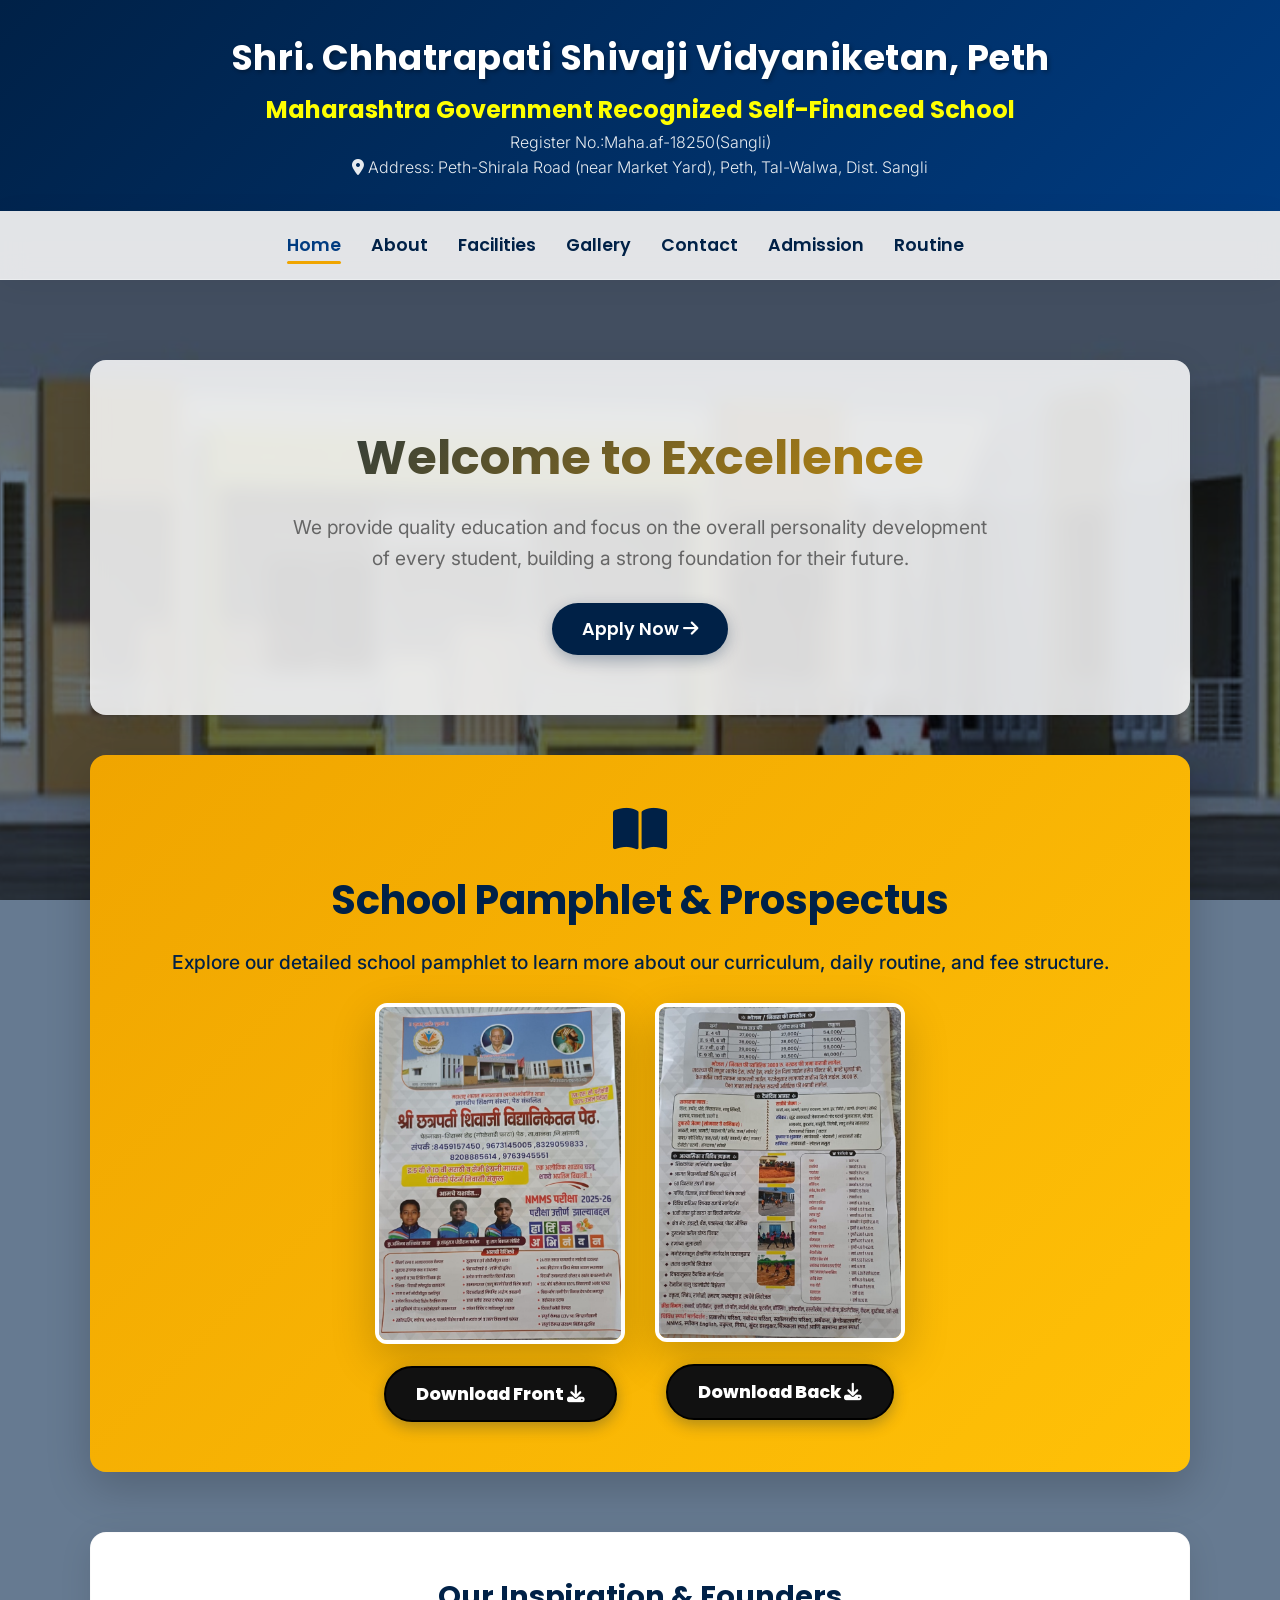
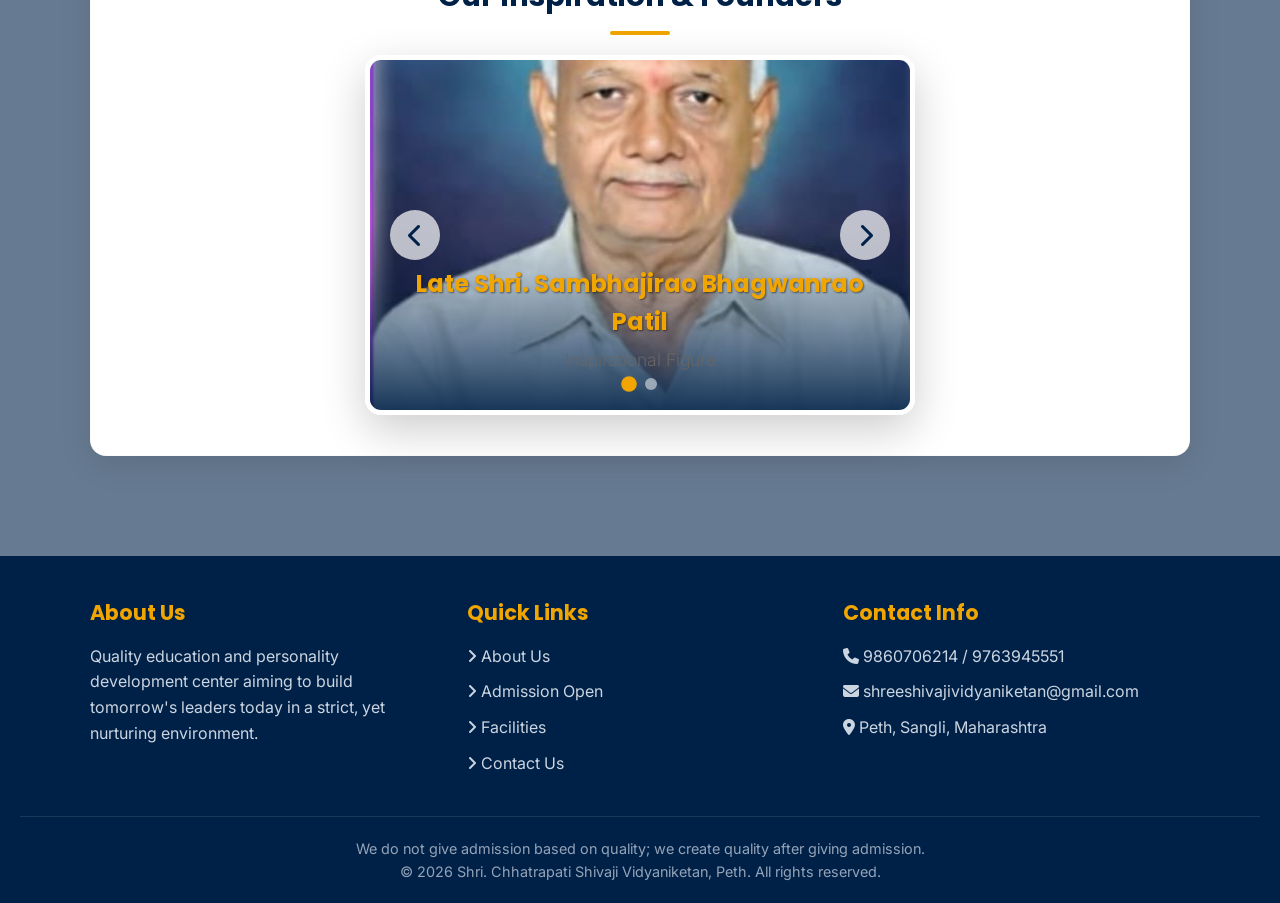
==== commit 21691967: "Update index.html" ====
--- a/index.html
+++ b/index.html
@@ -14,6 +14,8 @@
     <header class="main-header">
         <div class="container" style="padding: 10px 0;">
             <h1>Shri. Chhatrapati Shivaji Vidyaniketan, Peth</h1>
+             <h2 style="color:yellow">Maharashtra Government Recognized Self-Financed School</h2>
+            <p>Register No.:Maha.af-18250(Sangli)</p>
             <p><i class="fas fa-map-marker-alt"></i> Address: Peth-Shirala Road (near Market Yard), Peth, Tal-Walwa, Dist. Sangli</p>
         </div>
     </header>
